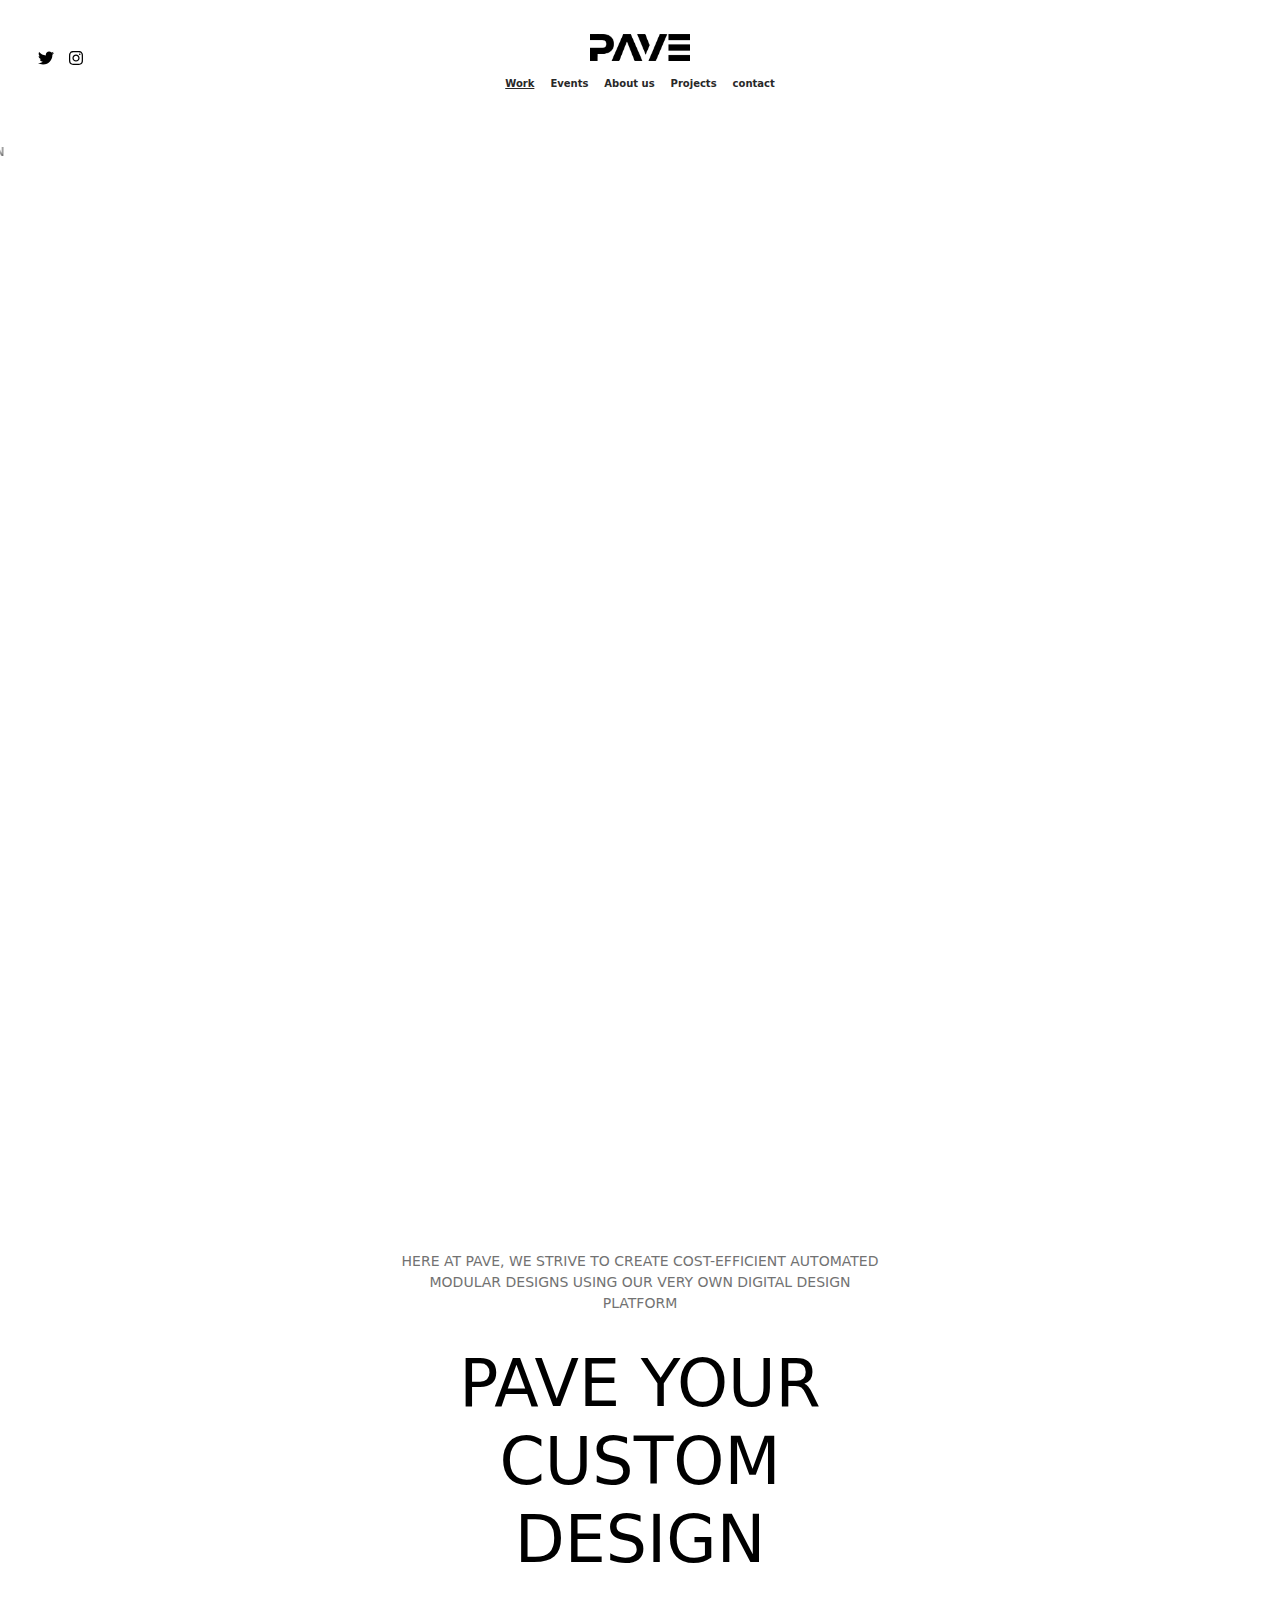
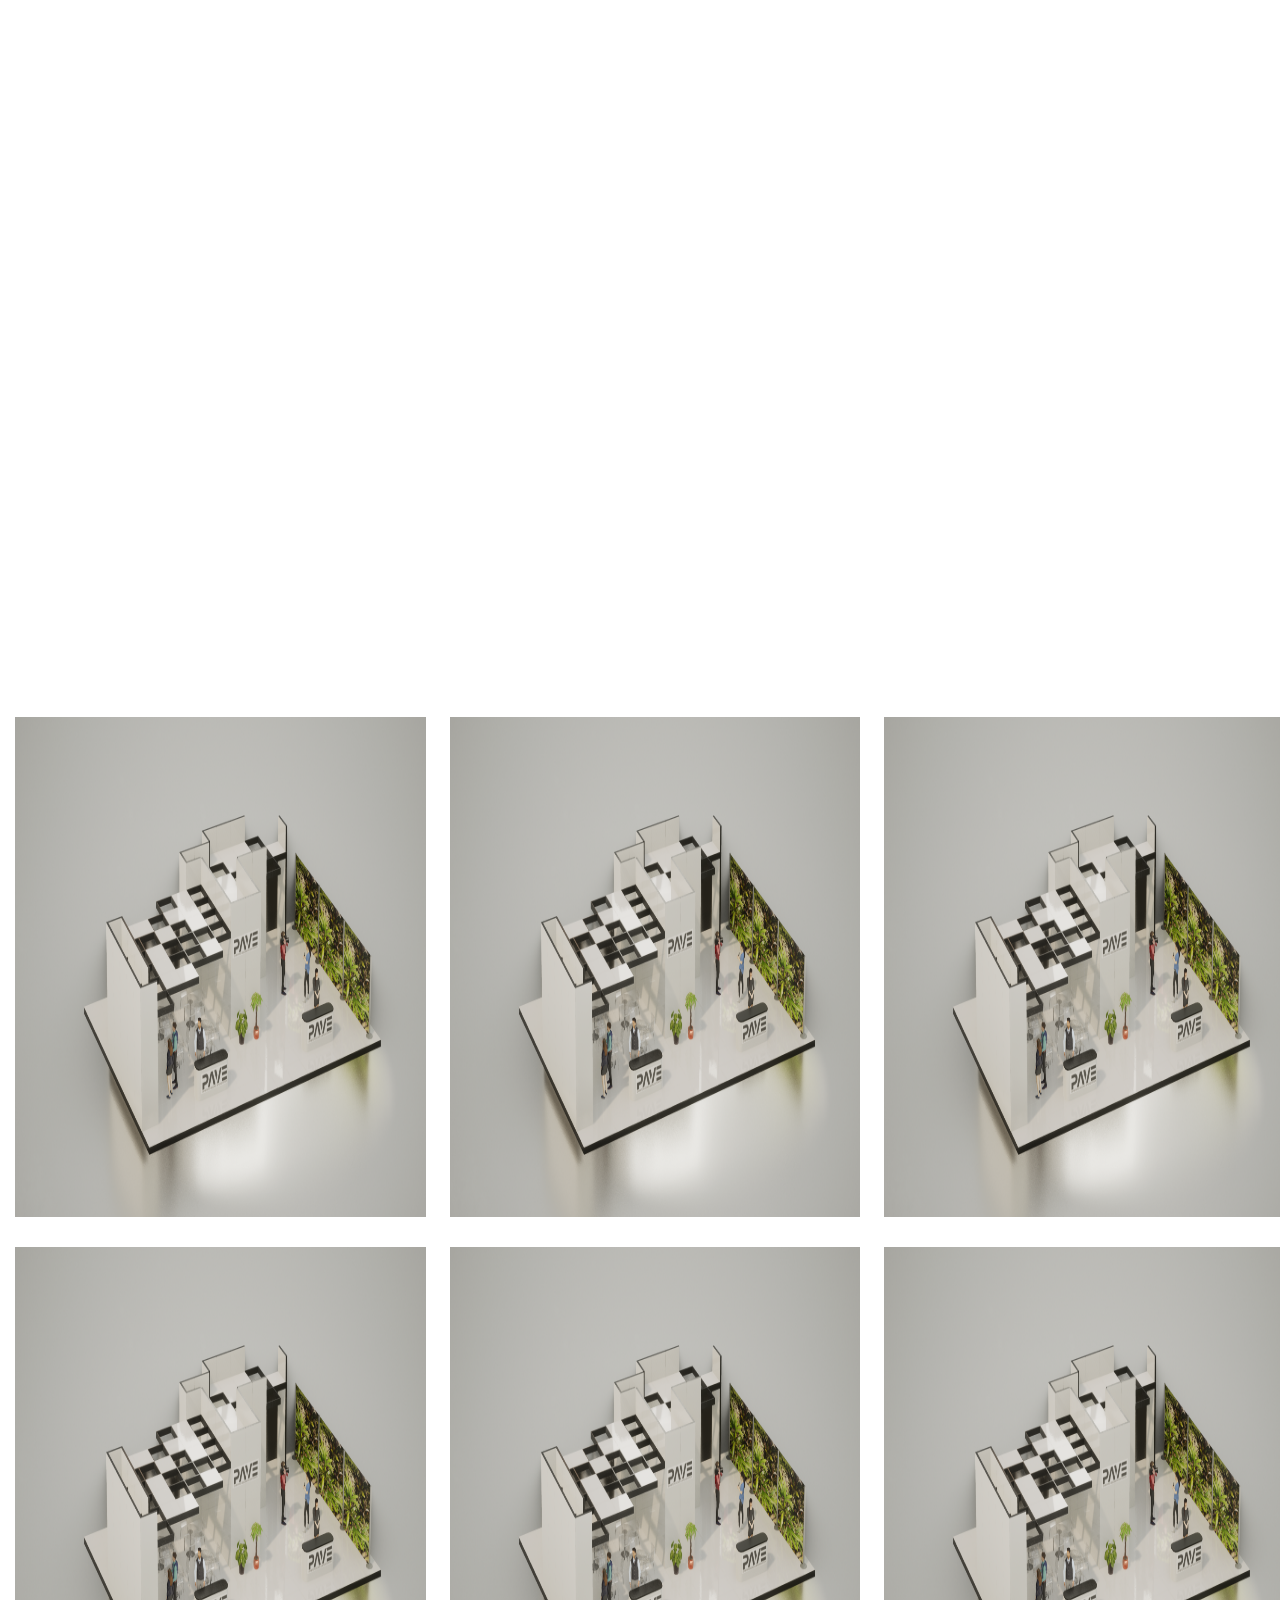
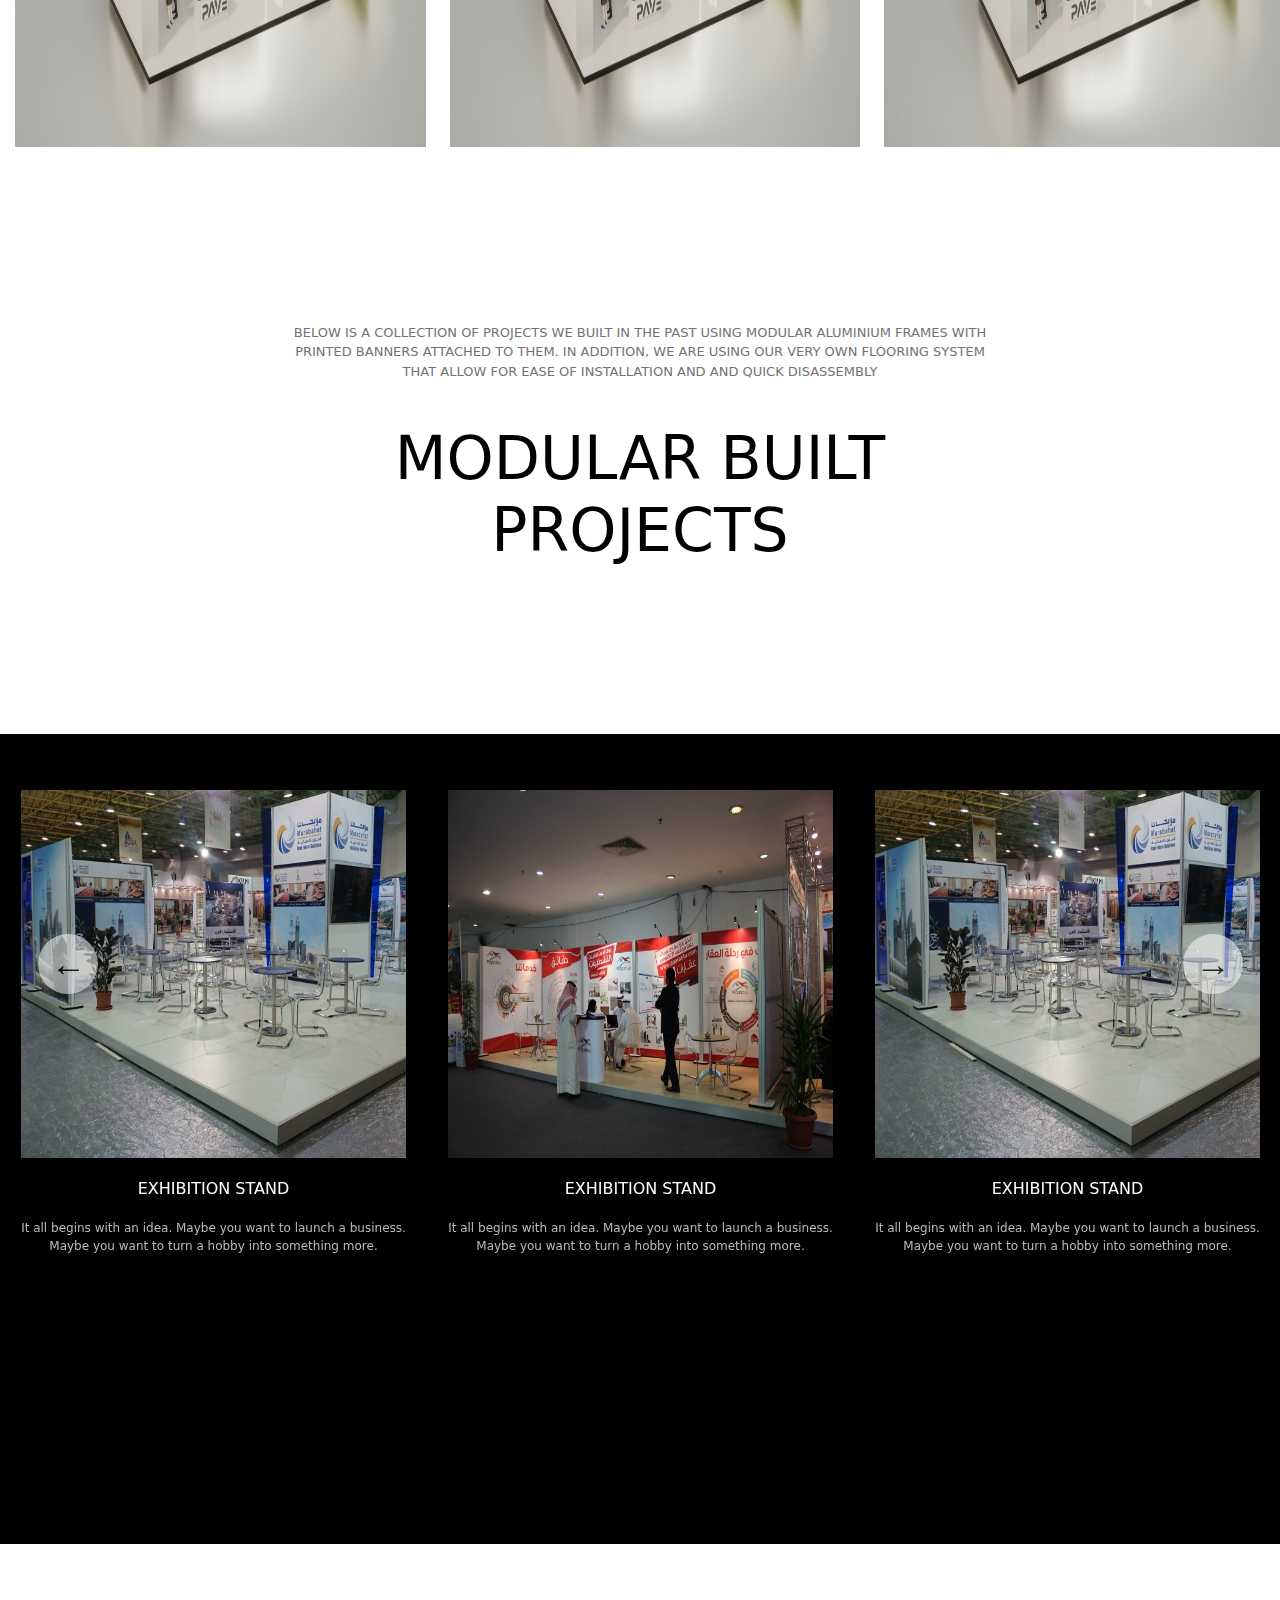
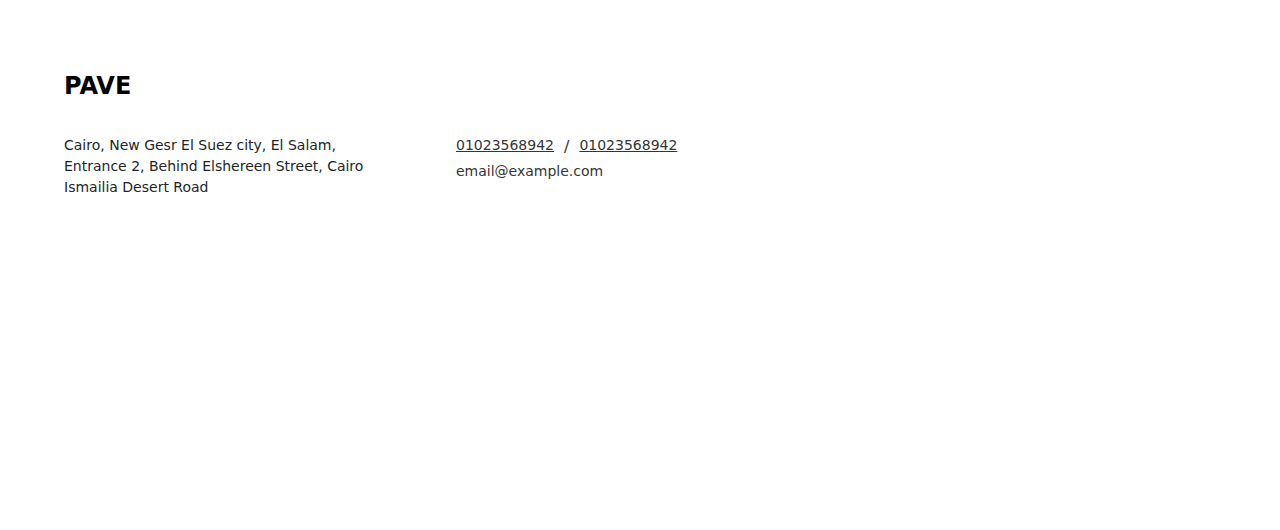
==== index.html @ b1aca40c "first commit" ====
<!DOCTYPE html>

<html lang="en">

    <head>
        <meta charset="utf-8">
        <meta http-equiv="X-UA-Compatible" content="IE=edge">
        <meta name="viewport" content="width=device-width, initial-scale=1.0">
        <meta name="title" content="Al Gomhoria">
        <meta name="description" content="Our history:The Republic was established in 1964 in Zamalek. The most prestigious neighborhood in Cairo, where all the famous families and foreigners live.So it becomes a center for all who seek a high standard of living. If you are considering renting or...">
        <meta name="keywords" content="">
        <meta name="author" content="kareem morsy">
        <!-- CSS only -->
        <link href="assets/css/bootstrap.min.css" rel="stylesheet">
        <link href="assets/css/slick.css" rel="stylesheet">
        <link href="assets/css/slick-theme.css" rel="stylesheet">
        <link href="assets/css/all.css" rel="stylesheet">
        <link href="assets/css/hamburgers.min.css" rel="stylesheet">
        <link href="assets/css/style-ltr.css" rel="stylesheet">
    </head>


    <body>

        <!--start header section-->
        <header id="NavBar">
            <div class="container-fluid">
                <div class="head-sec">
                    <a href="index.html" class="head-logo">
                        <img src="assets/images/logo_black.png" alt="logo" />
                    </a>
    
                    <div class="head-nav">
                        <ul>
                            <li>
                                <a href="index.html" class="active">Work</a>
                            </li>
    
                            <li>
                                <a href="events.html">Events</a>
                            </li>
    
                            <li>
                                <a href="about.html">About us</a>
                            </li>

                            <li>
                                <a href="projects.html">Projects</a>
                            </li>
    
                            <li>
                                <a href="contact.html">contact</a>
                            </li>
                        </ul>
                    </div>
    
                    <div class="social">
                        <a href="#">
                            <span><i class="fa-brands fa-twitter"></i></span>
                        </a>
    
                        <a href="#">
                            <span><i class="fa-brands fa-instagram"></i></span>
                        </a>
    
                    </div>
    
                </div>
            </div>
        </header>
        <!--end header section-->

        <div class="moile-logo" id="NavBarr">
            <a href="index.html" class="mob-img">
                <img src="assets/images/logo_black.png" alt="logo">
            </a>

            <div class="exit-icon">
                <button class="hamburger hamburger--slider js-hamburger" type="button">
                    <span class="hamburger-box">
                      <span class="hamburger-inner"></span>
                    </span>
                </button>
                  
            </div>
        </div>


        <!--start mobile header-->
        <div class="mobile-header">
            <!-- <div class="moile-logo">
                <div class="mob-img">
                    <img src="assets/images/logo_black.png" alt="logo">
                </div>

                <div class="close-icon">
                    <span></span>
                    <span></span>
                </div>
            </div> -->
            <ul>
                <li>
                    <a href="index.html" class="active">Work</a>
                </li>

                <li>
                    <a href="events.html">Events</a>
                </li>

                <li>
                    <a href="about.html">About us</a>
                </li>

                <li>
                    <a href="projects.html">Projects</a>
                </li>

                <li>
                    <a href="contact.html">contact</a>
                </li>


            </ul>


            <div class="social">
                <a href="#">
                    <span><i class="fa-brands fa-twitter"></i></span>
                </a>

                <a href="#">
                    <span><i class="fa-brands fa-instagram"></i></span>
                </a>

            </div>
        </div>
        <!--end mobile header-->


        <!--start marquee section-->
        <marquee  direction="right" onmouseover="this.stop();" onmouseout="this.start();" scrollamount="3">
            <div class="container-fluid">
                <ul>
                    <li>INNOVZTION MODULAR BOTH DESIGN</li>
                    <li>INNOVZTION MODULAR BOTH DESIGN</li>
                    <li>INNOVZTION MODULAR BOTH DESIGN</li>
                    <li>INNOVZTION MODULAR BOTH DESIGN</li>
                    <li>INNOVZTION MODULAR BOTH DESIGN</li>
                    <li>INNOVZTION MODULAR BOTH DESIGN</li>
                </ul>
            </div>
        </marquee>
        <!--end marquee section-->

        <!--start intro video-->
        <section class="intro-video">
           
                <video autoplay muted loop>
                    <source src="assets/videos/pave-intro.mp4" type="video/mp4">
                </video>
            
        </section>
        <!--end intro video-->

        <!--start description section-->
        <section class="description-section">
            <div class="container-fluid">
                <div class="desc1">
                    <div class="video-bg">
                        <video autoplay muted loop>
                            <source src="assets/videos/bg1.mp4" type="video/mp4">
                        </video>
                    </div>

                    <div class="desc1-overlay">
                        <p>
                            HERE AT PAVE, WE STRIVE TO CREATE COST-EFFICIENT AUTOMATED MODULAR DESIGNS USING OUR VERY OWN DIGITAL DESIGN PLATFORM 
                        </p>

                        <h1>
                            PAVE YOUR CUSTOM DESIGN
                        </h1>
                    </div>
                </div>

                <div class="desc2">

                    <video autoplay muted loop>
                        <source src="assets/videos/description.mp4" type="video/mp4">
                    </video>

                </div>
            </div>
        </section>
        <!--end description section-->


        <!--start projects section-->
        <section class="projects-section">
            <div class="container-fluid">
                <div class="row">
                    <div class="col-md-4 col-12">
                        <a href="single-project.html" class="projects-card">
                            <div class="project-img">
                                <img src="assets/images/card1.png" alt="" />
                            </div>

                            <div class="project-overlay">
                                <h4>Projects Two</h4>
                            </div>
                        </a>
                    </div>

                    <div class="col-md-4 col-12">
                        <a href="single-project.html" class="projects-card">
                            <div class="project-img">
                                <img src="assets/images/card1.png" alt="" />
                            </div>

                            <div class="project-overlay">
                                <h4>Projects Two</h4>
                            </div>
                        </a>
                    </div>

                    <div class="col-md-4 col-12">
                        <a href="single-project.html" class="projects-card">
                            <div class="project-img">
                                <img src="assets/images/card1.png" alt="" />
                            </div>

                            <div class="project-overlay">
                                <h4>Projects Two</h4>
                            </div>
                        </a>
                    </div>

                    <div class="col-md-4 col-12">
                        <a href="single-project.html" class="projects-card">
                            <div class="project-img">
                                <img src="assets/images/card1.png" alt="" />
                            </div>

                            <div class="project-overlay">
                                <h4>Projects Two</h4>
                            </div>
                        </a>
                    </div>

                    <div class="col-md-4 col-12">
                        <a href="single-project.html" class="projects-card">
                            <div class="project-img">
                                <img src="assets/images/card1.png" alt="" />
                            </div>

                            <div class="project-overlay">
                                <h4>Projects Two</h4>
                            </div>
                        </a>
                    </div>

                    <div class="col-md-4 col-12">
                        <a href="single-project.html" class="projects-card">
                            <div class="project-img">
                                <img src="assets/images/card1.png" alt="" />
                            </div>

                            <div class="project-overlay">
                                <h4>Projects Two</h4>
                            </div>
                        </a>
                    </div>

                </div>
            </div>
        </section>
        <!--end projects section-->


        <!--start decription plus section-->
        <div class="desc-plus">
            <div class="video-bg">
                <video autoplay muted loop>
                    <source src="assets/videos/bg1.mp4" type="video/mp4">
                </video>
            </div>

            <div class="desc1-overlay">
                <p>
                    BELOW IS A COLLECTION OF PROJECTS WE BUILT IN THE PAST USING MODULAR ALUMINIUM FRAMES WITH PRINTED BANNERS ATTACHED TO THEM. IN ADDITION, WE ARE USING OUR VERY OWN FLOORING SYSTEM THAT ALLOW FOR EASE OF INSTALLATION AND AND QUICK DISASSEMBLY  
                </p>

                <h2>
                    MODULAR BUILT PROJECTS
                </h2>
            </div>
        </div>
        <!--end decription plus section-->


        <!--start slider section-->
        <section class="slider-sec">
            <div class="container-fluid">   

                <div class="slick-cards">
                    <div class="slick-card">
                        <div class="slick-card-img">
                            <img src="assets/images/card1.jpg" alt="card-img" />
                        </div>

                        <div class="slick-card-content">
                            <h4>EXHIBITION STAND</h4>
                            <p>
                                It all begins with an idea. Maybe you want to launch a business. Maybe you want to turn a hobby into something more. 
                            </p>
                        </div>
                    </div>

                    <div class="slick-card">
                        <div class="slick-card-img">
                            <img src="assets/images/card2.jpg" alt="card-img" />
                        </div>

                        <div class="slick-card-content">
                            <h4>EXHIBITION STAND</h4>
                            <p>
                                It all begins with an idea. Maybe you want to launch a business. Maybe you want to turn a hobby into something more. 
                            </p>
                        </div>
                    </div>

                    <div class="slick-card">
                        <div class="slick-card-img">
                            <img src="assets/images/card1.jpg" alt="card-img" />
                        </div>

                        <div class="slick-card-content">
                            <h4>EXHIBITION STAND</h4>
                            <p>
                                It all begins with an idea. Maybe you want to launch a business. Maybe you want to turn a hobby into something more. 
                            </p>
                        </div>
                    </div>

                    <div class="slick-card">
                        <div class="slick-card-img">
                            <img src="assets/images/card3.jpg" alt="card-img" />
                        </div>

                        <div class="slick-card-content">
                            <h4>EXHIBITION STAND</h4>
                            <p>
                                It all begins with an idea. Maybe you want to launch a business. Maybe you want to turn a hobby into something more. 
                            </p>
                        </div>
                    </div>


                    <div class="slick-card">
                        <div class="slick-card-img">
                            <img src="assets/images/card2.jpg" alt="card-img" />
                        </div>

                        <div class="slick-card-content">
                            <h4>EXHIBITION STAND</h4>
                            <p>
                                It all begins with an idea. Maybe you want to launch a business. Maybe you want to turn a hobby into something more. 
                            </p>
                        </div>
                    </div>
                </div>

                


            </div>
        </section>
        <!--end slider section-->



        <!--start footer section-->
        <footer>
            <div class="container-fluid">

                <div class="footer-logo">
                    <h4>PAVE</h4>
                </div>

                <div class="row">
                    <div class="col-md-4 col-12">
                        <div class="footer-content">
                            <div class="loction-details">
                                <p>
                                    Cairo, New Gesr El Suez city, El Salam, Entrance 2, Behind Elshereen Street, Cairo Ismailia Desert Road
                                </p>
                            </div>
                        </div>                        
                    </div>

                    <div class="col-md-3 col-12">
                        <div class="contact-details">                         
                            <a href="#">01023568942</a>
                            <span>/</span>
                            <a href="#">01023568942</a>
                        </div>                       

                        <div class="email-details">                           
                            <a href="#">email@example.com</a>
                        </div>
                    </div>

                    <div class="col-md-5 col-12">
                        <div class="location-div">
                            <iframe src="https://www.google.com/maps/embed?pb=!1m14!1m12!1m3!1d13818.235665849268!2d31.479883649999994!3d30.0208192!2m3!1f0!2f0!3f0!3m2!1i1024!2i768!4f13.1!5e0!3m2!1sar!2seg!4v1676389745440!5m2!1sar!2seg"  style="border:0;" allowfullscreen="" loading="lazy" referrerpolicy="no-referrer-when-downgrade"></iframe>
                        </div>
                    </div>
                </div>
            </div>
        </footer>
        <!--end footer section-->



















        <script src="assets/js/jquery-3.5.1.js"></script>
        <script src="assets/js/slick.min.js"></script>
        <script src="assets/js/bootstrap.bundle.min.js"></script>
        <script src="assets/js/all.js"></script>
        <script src="assets/js/main.js"></script>

    </body>

</html>
---- assets/css/hamburgers.min.css ----
/*!
 * Hamburgers
 * @description Tasty CSS-animated hamburgers
 * @author Jonathan Suh @jonsuh
 * @site https://jonsuh.com/hamburgers
 * @link https://github.com/jonsuh/hamburgers
 */.hamburger{font:inherit;display:inline-block;overflow:visible;margin:0;padding:15px;cursor:pointer;transition-timing-function:linear;transition-duration:.15s;transition-property:opacity,filter;text-transform:none;color:inherit;border:0;background-color:transparent}.hamburger.is-active:hover,.hamburger:hover{opacity:.7}.hamburger.is-active .hamburger-inner,.hamburger.is-active .hamburger-inner:after,.hamburger.is-active .hamburger-inner:before{background-color:#000}.hamburger-box{position:relative;display:inline-block;width:40px;height:24px}.hamburger-inner{top:50%;display:block;margin-top:-2px}.hamburger-inner,.hamburger-inner:after,.hamburger-inner:before{position:absolute;width:40px;height:4px;transition-timing-function:ease;transition-duration:.15s;transition-property:transform;border-radius:4px;background-color:#000}.hamburger-inner:after,.hamburger-inner:before{display:block;content:""}.hamburger-inner:before{top:-10px}.hamburger-inner:after{bottom:-10px}.hamburger--3dx .hamburger-box{perspective:80px}.hamburger--3dx .hamburger-inner{transition:transform .15s cubic-bezier(.645,.045,.355,1),background-color 0s cubic-bezier(.645,.045,.355,1) .1s}.hamburger--3dx .hamburger-inner:after,.hamburger--3dx .hamburger-inner:before{transition:transform 0s cubic-bezier(.645,.045,.355,1) .1s}.hamburger--3dx.is-active .hamburger-inner{transform:rotateY(180deg);background-color:transparent!important}.hamburger--3dx.is-active .hamburger-inner:before{transform:translate3d(0,10px,0) rotate(45deg)}.hamburger--3dx.is-active .hamburger-inner:after{transform:translate3d(0,-10px,0) rotate(-45deg)}.hamburger--3dx-r .hamburger-box{perspective:80px}.hamburger--3dx-r .hamburger-inner{transition:transform .15s cubic-bezier(.645,.045,.355,1),background-color 0s cubic-bezier(.645,.045,.355,1) .1s}.hamburger--3dx-r .hamburger-inner:after,.hamburger--3dx-r .hamburger-inner:before{transition:transform 0s cubic-bezier(.645,.045,.355,1) .1s}.hamburger--3dx-r.is-active .hamburger-inner{transform:rotateY(-180deg);background-color:transparent!important}.hamburger--3dx-r.is-active .hamburger-inner:before{transform:translate3d(0,10px,0) rotate(45deg)}.hamburger--3dx-r.is-active .hamburger-inner:after{transform:translate3d(0,-10px,0) rotate(-45deg)}.hamburger--3dy .hamburger-box{perspective:80px}.hamburger--3dy .hamburger-inner{transition:transform .15s cubic-bezier(.645,.045,.355,1),background-color 0s cubic-bezier(.645,.045,.355,1) .1s}.hamburger--3dy .hamburger-inner:after,.hamburger--3dy .hamburger-inner:before{transition:transform 0s cubic-bezier(.645,.045,.355,1) .1s}.hamburger--3dy.is-active .hamburger-inner{transform:rotateX(-180deg);background-color:transparent!important}.hamburger--3dy.is-active .hamburger-inner:before{transform:translate3d(0,10px,0) rotate(45deg)}.hamburger--3dy.is-active .hamburger-inner:after{transform:translate3d(0,-10px,0) rotate(-45deg)}.hamburger--3dy-r .hamburger-box{perspective:80px}.hamburger--3dy-r .hamburger-inner{transition:transform .15s cubic-bezier(.645,.045,.355,1),background-color 0s cubic-bezier(.645,.045,.355,1) .1s}.hamburger--3dy-r .hamburger-inner:after,.hamburger--3dy-r .hamburger-inner:before{transition:transform 0s cubic-bezier(.645,.045,.355,1) .1s}.hamburger--3dy-r.is-active .hamburger-inner{transform:rotateX(180deg);background-color:transparent!important}.hamburger--3dy-r.is-active .hamburger-inner:before{transform:translate3d(0,10px,0) rotate(45deg)}.hamburger--3dy-r.is-active .hamburger-inner:after{transform:translate3d(0,-10px,0) rotate(-45deg)}.hamburger--3dxy .hamburger-box{perspective:80px}.hamburger--3dxy .hamburger-inner{transition:transform .15s cubic-bezier(.645,.045,.355,1),background-color 0s cubic-bezier(.645,.045,.355,1) .1s}.hamburger--3dxy .hamburger-inner:after,.hamburger--3dxy .hamburger-inner:before{transition:transform 0s cubic-bezier(.645,.045,.355,1) .1s}.hamburger--3dxy.is-active .hamburger-inner{transform:rotateX(180deg) rotateY(180deg);background-color:transparent!important}.hamburger--3dxy.is-active .hamburger-inner:before{transform:translate3d(0,10px,0) rotate(45deg)}.hamburger--3dxy.is-active .hamburger-inner:after{transform:translate3d(0,-10px,0) rotate(-45deg)}.hamburger--3dxy-r .hamburger-box{perspective:80px}.hamburger--3dxy-r .hamburger-inner{transition:transform .15s cubic-bezier(.645,.045,.355,1),background-color 0s cubic-bezier(.645,.045,.355,1) .1s}.hamburger--3dxy-r .hamburger-inner:after,.hamburger--3dxy-r .hamburger-inner:before{transition:transform 0s cubic-bezier(.645,.045,.355,1) .1s}.hamburger--3dxy-r.is-active .hamburger-inner{transform:rotateX(180deg) rotateY(180deg) rotate(-180deg);background-color:transparent!important}.hamburger--3dxy-r.is-active .hamburger-inner:before{transform:translate3d(0,10px,0) rotate(45deg)}.hamburger--3dxy-r.is-active .hamburger-inner:after{transform:translate3d(0,-10px,0) rotate(-45deg)}.hamburger--arrow.is-active .hamburger-inner:before{transform:translate3d(-8px,0,0) rotate(-45deg) scaleX(.7)}.hamburger--arrow.is-active .hamburger-inner:after{transform:translate3d(-8px,0,0) rotate(45deg) scaleX(.7)}.hamburger--arrow-r.is-active .hamburger-inner:before{transform:translate3d(8px,0,0) rotate(45deg) scaleX(.7)}.hamburger--arrow-r.is-active .hamburger-inner:after{transform:translate3d(8px,0,0) rotate(-45deg) scaleX(.7)}.hamburger--arrowalt .hamburger-inner:before{transition:top .1s ease .1s,transform .1s cubic-bezier(.165,.84,.44,1)}.hamburger--arrowalt .hamburger-inner:after{transition:bottom .1s ease .1s,transform .1s cubic-bezier(.165,.84,.44,1)}.hamburger--arrowalt.is-active .hamburger-inner:before{top:0;transition:top .1s ease,transform .1s cubic-bezier(.895,.03,.685,.22) .1s;transform:translate3d(-8px,-10px,0) rotate(-45deg) scaleX(.7)}.hamburger--arrowalt.is-active .hamburger-inner:after{bottom:0;transition:bottom .1s ease,transform .1s cubic-bezier(.895,.03,.685,.22) .1s;transform:translate3d(-8px,10px,0) rotate(45deg) scaleX(.7)}.hamburger--arrowalt-r .hamburger-inner:before{transition:top .1s ease .1s,transform .1s cubic-bezier(.165,.84,.44,1)}.hamburger--arrowalt-r .hamburger-inner:after{transition:bottom .1s ease .1s,transform .1s cubic-bezier(.165,.84,.44,1)}.hamburger--arrowalt-r.is-active .hamburger-inner:before{top:0;transition:top .1s ease,transform .1s cubic-bezier(.895,.03,.685,.22) .1s;transform:translate3d(8px,-10px,0) rotate(45deg) scaleX(.7)}.hamburger--arrowalt-r.is-active .hamburger-inner:after{bottom:0;transition:bottom .1s ease,transform .1s cubic-bezier(.895,.03,.685,.22) .1s;transform:translate3d(8px,10px,0) rotate(-45deg) scaleX(.7)}.hamburger--arrowturn.is-active .hamburger-inner{transform:rotate(-180deg)}.hamburger--arrowturn.is-active .hamburger-inner:before{transform:translate3d(8px,0,0) rotate(45deg) scaleX(.7)}.hamburger--arrowturn.is-active .hamburger-inner:after{transform:translate3d(8px,0,0) rotate(-45deg) scaleX(.7)}.hamburger--arrowturn-r.is-active .hamburger-inner{transform:rotate(-180deg)}.hamburger--arrowturn-r.is-active .hamburger-inner:before{transform:translate3d(-8px,0,0) rotate(-45deg) scaleX(.7)}.hamburger--arrowturn-r.is-active .hamburger-inner:after{transform:translate3d(-8px,0,0) rotate(45deg) scaleX(.7)}.hamburger--boring .hamburger-inner,.hamburger--boring .hamburger-inner:after,.hamburger--boring .hamburger-inner:before{transition-property:none}.hamburger--boring.is-active .hamburger-inner{transform:rotate(45deg)}.hamburger--boring.is-active .hamburger-inner:before{top:0;opacity:0}.hamburger--boring.is-active .hamburger-inner:after{bottom:0;transform:rotate(-90deg)}.hamburger--collapse .hamburger-inner{top:auto;bottom:0;transition-delay:.13s;transition-timing-function:cubic-bezier(.55,.055,.675,.19);transition-duration:.13s}.hamburger--collapse .hamburger-inner:after{top:-20px;transition:top .2s cubic-bezier(.33333,.66667,.66667,1) .2s,opacity .1s linear}.hamburger--collapse .hamburger-inner:before{transition:top .12s cubic-bezier(.33333,.66667,.66667,1) .2s,transform .13s cubic-bezier(.55,.055,.675,.19)}.hamburger--collapse.is-active .hamburger-inner{transition-delay:.22s;transition-timing-function:cubic-bezier(.215,.61,.355,1);transform:translate3d(0,-10px,0) rotate(-45deg)}.hamburger--collapse.is-active .hamburger-inner:after{top:0;transition:top .2s cubic-bezier(.33333,0,.66667,.33333),opacity .1s linear .22s;opacity:0}.hamburger--collapse.is-active .hamburger-inner:before{top:0;transition:top .1s cubic-bezier(.33333,0,.66667,.33333) .16s,transform .13s cubic-bezier(.215,.61,.355,1) .25s;transform:rotate(-90deg)}.hamburger--collapse-r .hamburger-inner{top:auto;bottom:0;transition-delay:.13s;transition-timing-function:cubic-bezier(.55,.055,.675,.19);transition-duration:.13s}.hamburger--collapse-r .hamburger-inner:after{top:-20px;transition:top .2s cubic-bezier(.33333,.66667,.66667,1) .2s,opacity .1s linear}.hamburger--collapse-r .hamburger-inner:before{transition:top .12s cubic-bezier(.33333,.66667,.66667,1) .2s,transform .13s cubic-bezier(.55,.055,.675,.19)}.hamburger--collapse-r.is-active .hamburger-inner{transition-delay:.22s;transition-timing-function:cubic-bezier(.215,.61,.355,1);transform:translate3d(0,-10px,0) rotate(45deg)}.hamburger--collapse-r.is-active .hamburger-inner:after{top:0;transition:top .2s cubic-bezier(.33333,0,.66667,.33333),opacity .1s linear .22s;opacity:0}.hamburger--collapse-r.is-active .hamburger-inner:before{top:0;transition:top .1s cubic-bezier(.33333,0,.66667,.33333) .16s,transform .13s cubic-bezier(.215,.61,.355,1) .25s;transform:rotate(90deg)}.hamburger--elastic .hamburger-inner{top:2px;transition-timing-function:cubic-bezier(.68,-.55,.265,1.55);transition-duration:.275s}.hamburger--elastic .hamburger-inner:before{top:10px;transition:opacity .125s ease .275s}.hamburger--elastic .hamburger-inner:after{top:20px;transition:transform .275s cubic-bezier(.68,-.55,.265,1.55)}.hamburger--elastic.is-active .hamburger-inner{transition-delay:75ms;transform:translate3d(0,10px,0) rotate(135deg)}.hamburger--elastic.is-active .hamburger-inner:before{transition-delay:0s;opacity:0}.hamburger--elastic.is-active .hamburger-inner:after{transition-delay:75ms;transform:translate3d(0,-20px,0) rotate(-270deg)}.hamburger--elastic-r .hamburger-inner{top:2px;transition-timing-function:cubic-bezier(.68,-.55,.265,1.55);transition-duration:.275s}.hamburger--elastic-r .hamburger-inner:before{top:10px;transition:opacity .125s ease .275s}.hamburger--elastic-r .hamburger-inner:after{top:20px;transition:transform .275s cubic-bezier(.68,-.55,.265,1.55)}.hamburger--elastic-r.is-active .hamburger-inner{transition-delay:75ms;transform:translate3d(0,10px,0) rotate(-135deg)}.hamburger--elastic-r.is-active .hamburger-inner:before{transition-delay:0s;opacity:0}.hamburger--elastic-r.is-active .hamburger-inner:after{transition-delay:75ms;transform:translate3d(0,-20px,0) rotate(270deg)}.hamburger--emphatic{overflow:hidden}.hamburger--emphatic .hamburger-inner{transition:background-color .125s ease-in .175s}.hamburger--emphatic .hamburger-inner:before{left:0;transition:transform .125s cubic-bezier(.6,.04,.98,.335),top .05s linear .125s,left .125s ease-in .175s}.hamburger--emphatic .hamburger-inner:after{top:10px;right:0;transition:transform .125s cubic-bezier(.6,.04,.98,.335),top .05s linear .125s,right .125s ease-in .175s}.hamburger--emphatic.is-active .hamburger-inner{transition-delay:0s;transition-timing-function:ease-out;background-color:transparent!important}.hamburger--emphatic.is-active .hamburger-inner:before{top:-80px;left:-80px;transition:left .125s ease-out,top .05s linear .125s,transform .125s cubic-bezier(.075,.82,.165,1) .175s;transform:translate3d(80px,80px,0) rotate(45deg)}.hamburger--emphatic.is-active .hamburger-inner:after{top:-80px;right:-80px;transition:right .125s ease-out,top .05s linear .125s,transform .125s cubic-bezier(.075,.82,.165,1) .175s;transform:translate3d(-80px,80px,0) rotate(-45deg)}.hamburger--emphatic-r{overflow:hidden}.hamburger--emphatic-r .hamburger-inner{transition:background-color .125s ease-in .175s}.hamburger--emphatic-r .hamburger-inner:before{left:0;transition:transform .125s cubic-bezier(.6,.04,.98,.335),top .05s linear .125s,left .125s ease-in .175s}.hamburger--emphatic-r .hamburger-inner:after{top:10px;right:0;transition:transform .125s cubic-bezier(.6,.04,.98,.335),top .05s linear .125s,right .125s ease-in .175s}.hamburger--emphatic-r.is-active .hamburger-inner{transition-delay:0s;transition-timing-function:ease-out;background-color:transparent!important}.hamburger--emphatic-r.is-active .hamburger-inner:before{top:80px;left:-80px;transition:left .125s ease-out,top .05s linear .125s,transform .125s cubic-bezier(.075,.82,.165,1) .175s;transform:translate3d(80px,-80px,0) rotate(-45deg)}.hamburger--emphatic-r.is-active .hamburger-inner:after{top:80px;right:-80px;transition:right .125s ease-out,top .05s linear .125s,transform .125s cubic-bezier(.075,.82,.165,1) .175s;transform:translate3d(-80px,-80px,0) rotate(45deg)}.hamburger--minus .hamburger-inner:after,.hamburger--minus .hamburger-inner:before{transition:bottom .08s ease-out 0s,top .08s ease-out 0s,opacity 0s linear}.hamburger--minus.is-active .hamburger-inner:after,.hamburger--minus.is-active .hamburger-inner:before{transition:bottom .08s ease-out,top .08s ease-out,opacity 0s linear .08s;opacity:0}.hamburger--minus.is-active .hamburger-inner:before{top:0}.hamburger--minus.is-active .hamburger-inner:after{bottom:0}.hamburger--slider .hamburger-inner{top:2px}.hamburger--slider .hamburger-inner:before{top:10px;transition-timing-function:ease;transition-duration:.15s;transition-property:transform,opacity}.hamburger--slider .hamburger-inner:after{top:20px}.hamburger--slider.is-active .hamburger-inner{transform:translate3d(0,10px,0) rotate(45deg)}.hamburger--slider.is-active .hamburger-inner:before{transform:rotate(-45deg) translate3d(-5.71429px,-6px,0);opacity:0}.hamburger--slider.is-active .hamburger-inner:after{transform:translate3d(0,-20px,0) rotate(-90deg)}.hamburger--slider-r .hamburger-inner{top:2px}.hamburger--slider-r .hamburger-inner:before{top:10px;transition-timing-function:ease;transition-duration:.15s;transition-property:transform,opacity}.hamburger--slider-r .hamburger-inner:after{top:20px}.hamburger--slider-r.is-active .hamburger-inner{transform:translate3d(0,10px,0) rotate(-45deg)}.hamburger--slider-r.is-active .hamburger-inner:before{transform:rotate(45deg) translate3d(5.71429px,-6px,0);opacity:0}.hamburger--slider-r.is-active .hamburger-inner:after{transform:translate3d(0,-20px,0) rotate(90deg)}.hamburger--spin .hamburger-inner{transition-timing-function:cubic-bezier(.55,.055,.675,.19);transition-duration:.22s}.hamburger--spin .hamburger-inner:before{transition:top .1s ease-in .25s,opacity .1s ease-in}.hamburger--spin .hamburger-inner:after{transition:bottom .1s ease-in .25s,transform .22s cubic-bezier(.55,.055,.675,.19)}.hamburger--spin.is-active .hamburger-inner{transition-delay:.12s;transition-timing-function:cubic-bezier(.215,.61,.355,1);transform:rotate(225deg)}.hamburger--spin.is-active .hamburger-inner:before{top:0;transition:top .1s ease-out,opacity .1s ease-out .12s;opacity:0}.hamburger--spin.is-active .hamburger-inner:after{bottom:0;transition:bottom .1s ease-out,transform .22s cubic-bezier(.215,.61,.355,1) .12s;transform:rotate(-90deg)}.hamburger--spin-r .hamburger-inner{transition-timing-function:cubic-bezier(.55,.055,.675,.19);transition-duration:.22s}.hamburger--spin-r .hamburger-inner:before{transition:top .1s ease-in .25s,opacity .1s ease-in}.hamburger--spin-r .hamburger-inner:after{transition:bottom .1s ease-in .25s,transform .22s cubic-bezier(.55,.055,.675,.19)}.hamburger--spin-r.is-active .hamburger-inner{transition-delay:.12s;transition-timing-function:cubic-bezier(.215,.61,.355,1);transform:rotate(-225deg)}.hamburger--spin-r.is-active .hamburger-inner:before{top:0;transition:top .1s ease-out,opacity .1s ease-out .12s;opacity:0}.hamburger--spin-r.is-active .hamburger-inner:after{bottom:0;transition:bottom .1s ease-out,transform .22s cubic-bezier(.215,.61,.355,1) .12s;transform:rotate(90deg)}.hamburger--spring .hamburger-inner{top:2px;transition:background-color 0s linear .13s}.hamburger--spring .hamburger-inner:before{top:10px;transition:top .1s cubic-bezier(.33333,.66667,.66667,1) .2s,transform .13s cubic-bezier(.55,.055,.675,.19)}.hamburger--spring .hamburger-inner:after{top:20px;transition:top .2s cubic-bezier(.33333,.66667,.66667,1) .2s,transform .13s cubic-bezier(.55,.055,.675,.19)}.hamburger--spring.is-active .hamburger-inner{transition-delay:.22s;background-color:transparent!important}.hamburger--spring.is-active .hamburger-inner:before{top:0;transition:top .1s cubic-bezier(.33333,0,.66667,.33333) .15s,transform .13s cubic-bezier(.215,.61,.355,1) .22s;transform:translate3d(0,10px,0) rotate(45deg)}.hamburger--spring.is-active .hamburger-inner:after{top:0;transition:top .2s cubic-bezier(.33333,0,.66667,.33333),transform .13s cubic-bezier(.215,.61,.355,1) .22s;transform:translate3d(0,10px,0) rotate(-45deg)}.hamburger--spring-r .hamburger-inner{top:auto;bottom:0;transition-delay:0s;transition-timing-function:cubic-bezier(.55,.055,.675,.19);transition-duration:.13s}.hamburger--spring-r .hamburger-inner:after{top:-20px;transition:top .2s cubic-bezier(.33333,.66667,.66667,1) .2s,opacity 0s linear}.hamburger--spring-r .hamburger-inner:before{transition:top .1s cubic-bezier(.33333,.66667,.66667,1) .2s,transform .13s cubic-bezier(.55,.055,.675,.19)}.hamburger--spring-r.is-active .hamburger-inner{transition-delay:.22s;transition-timing-function:cubic-bezier(.215,.61,.355,1);transform:translate3d(0,-10px,0) rotate(-45deg)}.hamburger--spring-r.is-active .hamburger-inner:after{top:0;transition:top .2s cubic-bezier(.33333,0,.66667,.33333),opacity 0s linear .22s;opacity:0}.hamburger--spring-r.is-active .hamburger-inner:before{top:0;transition:top .1s cubic-bezier(.33333,0,.66667,.33333) .15s,transform .13s cubic-bezier(.215,.61,.355,1) .22s;transform:rotate(90deg)}.hamburger--stand .hamburger-inner{transition:transform 75ms cubic-bezier(.55,.055,.675,.19) .15s,background-color 0s linear 75ms}.hamburger--stand .hamburger-inner:before{transition:top 75ms ease-in 75ms,transform 75ms cubic-bezier(.55,.055,.675,.19) 0s}.hamburger--stand .hamburger-inner:after{transition:bottom 75ms ease-in 75ms,transform 75ms cubic-bezier(.55,.055,.675,.19) 0s}.hamburger--stand.is-active .hamburger-inner{transition:transform 75ms cubic-bezier(.215,.61,.355,1) 0s,background-color 0s linear .15s;transform:rotate(90deg);background-color:transparent!important}.hamburger--stand.is-active .hamburger-inner:before{top:0;transition:top 75ms ease-out .1s,transform 75ms cubic-bezier(.215,.61,.355,1) .15s;transform:rotate(-45deg)}.hamburger--stand.is-active .hamburger-inner:after{bottom:0;transition:bottom 75ms ease-out .1s,transform 75ms cubic-bezier(.215,.61,.355,1) .15s;transform:rotate(45deg)}.hamburger--stand-r .hamburger-inner{transition:transform 75ms cubic-bezier(.55,.055,.675,.19) .15s,background-color 0s linear 75ms}.hamburger--stand-r .hamburger-inner:before{transition:top 75ms ease-in 75ms,transform 75ms cubic-bezier(.55,.055,.675,.19) 0s}.hamburger--stand-r .hamburger-inner:after{transition:bottom 75ms ease-in 75ms,transform 75ms cubic-bezier(.55,.055,.675,.19) 0s}.hamburger--stand-r.is-active .hamburger-inner{transition:transform 75ms cubic-bezier(.215,.61,.355,1) 0s,background-color 0s linear .15s;transform:rotate(-90deg);background-color:transparent!important}.hamburger--stand-r.is-active .hamburger-inner:before{top:0;transition:top 75ms ease-out .1s,transform 75ms cubic-bezier(.215,.61,.355,1) .15s;transform:rotate(-45deg)}.hamburger--stand-r.is-active .hamburger-inner:after{bottom:0;transition:bottom 75ms ease-out .1s,transform 75ms cubic-bezier(.215,.61,.355,1) .15s;transform:rotate(45deg)}.hamburger--squeeze .hamburger-inner{transition-timing-function:cubic-bezier(.55,.055,.675,.19);transition-duration:75ms}.hamburger--squeeze .hamburger-inner:before{transition:top 75ms ease .12s,opacity 75ms ease}.hamburger--squeeze .hamburger-inner:after{transition:bottom 75ms ease .12s,transform 75ms cubic-bezier(.55,.055,.675,.19)}.hamburger--squeeze.is-active .hamburger-inner{transition-delay:.12s;transition-timing-function:cubic-bezier(.215,.61,.355,1);transform:rotate(45deg)}.hamburger--squeeze.is-active .hamburger-inner:before{top:0;transition:top 75ms ease,opacity 75ms ease .12s;opacity:0}.hamburger--squeeze.is-active .hamburger-inner:after{bottom:0;transition:bottom 75ms ease,transform 75ms cubic-bezier(.215,.61,.355,1) .12s;transform:rotate(-90deg)}.hamburger--vortex .hamburger-inner{transition-timing-function:cubic-bezier(.19,1,.22,1);transition-duration:.2s}.hamburger--vortex .hamburger-inner:after,.hamburger--vortex .hamburger-inner:before{transition-delay:.1s;transition-timing-function:linear;transition-duration:0s}.hamburger--vortex .hamburger-inner:before{transition-property:top,opacity}.hamburger--vortex .hamburger-inner:after{transition-property:bottom,transform}.hamburger--vortex.is-active .hamburger-inner{transition-timing-function:cubic-bezier(.19,1,.22,1);transform:rotate(765deg)}.hamburger--vortex.is-active .hamburger-inner:after,.hamburger--vortex.is-active .hamburger-inner:before{transition-delay:0s}.hamburger--vortex.is-active .hamburger-inner:before{top:0;opacity:0}.hamburger--vortex.is-active .hamburger-inner:after{bottom:0;transform:rotate(90deg)}.hamburger--vortex-r .hamburger-inner{transition-timing-function:cubic-bezier(.19,1,.22,1);transition-duration:.2s}.hamburger--vortex-r .hamburger-inner:after,.hamburger--vortex-r .hamburger-inner:before{transition-delay:.1s;transition-timing-function:linear;transition-duration:0s}.hamburger--vortex-r .hamburger-inner:before{transition-property:top,opacity}.hamburger--vortex-r .hamburger-inner:after{transition-property:bottom,transform}.hamburger--vortex-r.is-active .hamburger-inner{transition-timing-function:cubic-bezier(.19,1,.22,1);transform:rotate(-765deg)}.hamburger--vortex-r.is-active .hamburger-inner:after,.hamburger--vortex-r.is-active .hamburger-inner:before{transition-delay:0s}.hamburger--vortex-r.is-active .hamburger-inner:before{top:0;opacity:0}.hamburger--vortex-r.is-active .hamburger-inner:after{bottom:0;transform:rotate(-90deg)}
---- assets/css/style-ltr.css ----
* {
  box-sizing: border-box;
  margin: 0;
  padding: 0;
  border: 0;
  -moz-border: 0;
}

body {
  margin: 0px;
  padding: 0px;
  overflow-x: hidden;
}

html {
  overflow-x: hidden;
}

.container-fluid {
  padding: 0px;
  margin: 0px;
}

/*start header section*/
header {
  height: 12vh;
  margin-bottom: 25px;
}
header .head-sec {
  width: 100%;
  height: 100%;
  position: relative;
  padding: 25px 0px;
  display: flex;
  justify-content: center;
  align-items: center;
  flex-direction: column;
}
header .head-sec .head-logo {
  height: 45px;
  max-width: 100px;
}
header .head-sec .head-logo img {
  width: 100%;
  height: 100%;
  -o-object-fit: contain;
     object-fit: contain;
}
header .head-sec .head-nav ul {
  list-style-type: none;
  display: flex;
  margin: 0px;
  padding: 0px;
}
header .head-sec .head-nav ul li {
  margin: 0px 8px;
}
header .head-sec .head-nav ul li a {
  text-decoration: none;
  color: #282828;
  font-size: 10px;
  font-weight: 600;
}
header .head-sec .head-nav ul li .active {
  text-decoration: underline !important;
  padding-bottom: 3px;
}
header .head-sec .social {
  position: absolute;
  top: 31%;
  left: 3%;
  display: flex;
  width: 45px;
  height: 45px;
  justify-content: space-between;
  align-items: center;
  color: #000000;
}
header .head-sec .social a span {
  width: 25px;
  height: 25px;
  color: #000000;
}

.moile-logo, .mobile-header {
  display: none;
}

.sticky {
  position: fixed;
  top: 0;
  width: 100%;
}

.stickyy {
  position: fixed;
  top: 0;
  width: 100%;
}

.mobile-view {
  display: none;
}

.sticky {
  position: fixed;
  top: 0;
  width: 100%;
  background-color: #fff;
  height: 18vh;
  z-index: 999;
}

/*end header section*/
/*start marquee section*/
marquee {
  direction: right !important;
  width: 100%;
  height: auto;
  color: #666666;
}
marquee ul {
  display: flex;
}
marquee ul li {
  margin: 10px 25px;
  font-size: 12px;
}

/*end marquee section*/
/*start intro video*/
.intro-video {
  width: 100%;
  height: 100vh;
}
.intro-video video {
  width: 100%;
  height: 100%;
  -o-object-fit: fill;
     object-fit: fill;
}

.video-bg {
  width: 100%;
  height: 100%;
}
.video-bg video {
  width: 100%;
  height: 100%;
  -o-object-fit: fill;
     object-fit: fill;
}

/*end intro video*/
/*start projects section*/
.projects-section .projects-card {
  width: 100%;
  height: 500px;
  margin: 15px;
  position: relative;
  display: block;
}
.projects-section .projects-card .project-img {
  width: 100%;
  height: 100%;
}
.projects-section .projects-card .project-img img {
  width: 100%;
  height: 100%;
}
.projects-section .projects-card:hover {
  transform: all 1s ease-in-out;
}
.projects-section .projects-card:hover .project-overlay {
  display: block;
  display: flex;
  justify-content: center;
  align-items: center;
}
.projects-section .projects-card:hover .project-overlay h4 {
  font-size: 35px;
  font-weight: 500;
}
.projects-section .projects-card .project-overlay {
  position: absolute;
  top: 0;
  right: 0;
  width: 100%;
  height: 500px;
  background-color: rgba(255, 255, 255, 0.7);
  display: flex;
  justify-content: center;
  align-items: center;
  color: #000000;
  display: none;
}

/*end projects section*/
/*start description section*/
.description-section .desc1 {
  position: relative;
  width: 100%;
  height: 65vh;
  padding-top: 5%;
}
.description-section .desc1 .desc1-overlay {
  position: absolute;
  top: 0px;
  right: 0px;
  width: 100%;
  height: 100%;
  display: flex;
  flex-direction: column;
  justify-content: center;
  align-items: center;
  background-color: rgba(255, 255, 255, 0.7);
  padding-top: 5%;
}
.description-section .desc1 .desc1-overlay p {
  width: 38%;
  text-align: center;
  color: #353535;
  font-size: 14px;
  color: #727272;
}
.description-section .desc1 .desc1-overlay h1 {
  width: 42%;
  font-size: 65px;
  text-align: center;
  margin-top: 15px;
  color: #000000;
}
.description-section .desc2 {
  width: 100%;
  height: 65vh;
  margin: 0% 0px 3% 0%;
}
.description-section .desc2 video {
  width: 100%;
  height: 100%;
  -o-object-fit: cover;
     object-fit: cover;
}

/*end description section*/
/*start decription plus section*/
.desc-plus {
  position: relative;
  width: 100%;
  height: 55vh;
  margin: 3% 0px;
}
.desc-plus .desc1-overlay {
  position: absolute;
  top: 0px;
  right: 0px;
  width: 100%;
  height: 100%;
  display: flex;
  flex-direction: column;
  justify-content: center;
  align-items: center;
  background-color: rgba(255, 255, 255, 0.7);
}
.desc-plus .desc1-overlay p {
  width: 55%;
  text-align: center;
  color: #727272;
  font-size: 13px;
}
.desc-plus .desc1-overlay h2 {
  width: 41%;
  font-size: 60px;
  text-align: center;
  color: #000000;
  margin-top: 25px;
}

/*end decription plus section*/
/*start slider section*/
.slider-sec {
  background-color: #000000;
  height: 90vh;
}
.slider-sec .slick-cards {
  padding-top: 35px;
  width: 100%;
  height: 600px !important;
}
.slider-sec .slick-cards .slick-card {
  width: 100%;
  height: 100%;
  margin: 21px;
  min-height: 350px;
  padding-bottom: 25px;
  cursor: pointer;
}
.slider-sec .slick-cards .slick-card .slick-card-img {
  width: 100%;
  height: 70%;
}
.slider-sec .slick-cards .slick-card .slick-card-img img {
  width: 100%;
  height: 100%;
}
.slider-sec .slick-cards .slick-card .slick-card-content {
  color: #fff;
  text-align: center;
}
.slider-sec .slick-cards .slick-card .slick-card-content h4 {
  margin: 21px auto;
  font-size: 16px;
}
.slider-sec .slick-cards .slick-card .slick-card-content p {
  font-size: 12px;
  color: #b9b9b9;
}

.slick-prev::before, .slick-next::before {
  background-color: rgba(255, 255, 255, 0.7) !important;
  color: #000000;
  width: 60px;
  height: 60px;
  border-radius: 50%;
  display: flex;
  justify-content: center;
  align-items: center;
  font-size: 35px;
}

.slick-prev, .slick-next {
  top: 35%;
}

.slick-prev {
  left: 3%;
  z-index: 999;
}

.slick-next {
  right: 6%;
  z-index: 999;
}

.slick-track {
  height: 550px;
}

/*end slider section*/
/*start footer section*/
footer {
  margin-top: 8%;
  padding: 25px 5% 15px 5%;
}
footer .footer-content a {
  color: #353535;
  font-size: 14px;
}
footer .footer-logo {
  margin-bottom: 35px;
}
footer .footer-logo h4 {
  color: #000000;
  font-weight: bold;
  font-size: 24px;
}
footer .location-div {
  width: 90%;
  margin: 15px auto;
  height: 350px;
}
footer .location-div iframe {
  width: 100%;
  height: 100%;
}
footer .loction-details p {
  width: 90%;
  font-size: 14px;
}
footer .contact-details {
  display: flex;
}
footer .contact-details a {
  color: #353535;
  font-size: 14px;
}
footer .contact-details span {
  margin: 0px 10px;
  color: #353535;
}
footer .email-details a {
  color: #353535;
  margin-top: 18px;
  text-decoration: none;
  font-size: 14px;
}

/*end footer section*/
/*start projects page*/
.project-page .container {
  max-width: 95% !important;
}
.project-page .container .projects-card {
  margin: 15px 0px;
  height: 410px;
  border-radius: 5px;
}
.project-page .container .projects-card img {
  border-radius: 5px;
}
.project-page .container .projects-card .project-overlay {
  height: 410px;
}

/*end projects page*/
/*start contact page*/
.contact-sec {
  margin: 3%;
}
.contact-sec .cotact-content {
  margin-top: 5%;
}
.contact-sec .cotact-content h4 {
  color: #000000;
  font-size: 38px;
  margin-bottom: 25px;
}
.contact-sec .cotact-content p {
  font-size: 14px;
  color: #727272;
  width: 90%;
}
.contact-sec .cotact-content::after {
  content: "";
  width: 50%;
  height: 1px;
  display: block;
  background-color: #000000;
  margin-top: 25%;
}
.contact-sec .contact-loc {
  margin-top: 10%;
  margin-bottom: 18px;
  color: #353535;
}
.contact-sec .contact-loc p {
  margin: 0px !important;
  font-size: 12px;
}
.contact-sec .contact-email {
  color: #353535;
}
.contact-sec .contact-email p {
  margin: 0px !important;
  font-size: 12px;
}
.contact-sec .contact-form .form-group {
  margin: 28px 0px;
}
.contact-sec .contact-form form .label-div {
  display: flex;
  font-size: 12px;
  margin-bottom: 5px;
}
.contact-sec .contact-form form .name-span {
  font-size: 11px;
  margin-top: 5px;
  color: #727272;
}
.contact-sec .contact-form form textarea {
  min-height: 100px;
}
.contact-sec .contact-form form button {
  background-color: #000000;
  width: 130px;
  height: 38px;
  border-radius: 3px;
  color: #fff;
  display: flex;
  justify-content: center;
  align-items: center;
  font-size: 14px;
  font-weight: 600;
}

/*end contact page*/
/*start about page*/
.about-marquee marquee ul, .client-marquee marquee ul {
  list-style-type: none;
}
.about-marquee marquee ul li, .client-marquee marquee ul li {
  font-weight: 600;
  font-size: 18px;
}

.client-section .logos-row {
  display: flex;
  justify-content: space-between;
  width: 100%;
  width: 80%;
  margin: 35px auto;
}
.client-section .logos-row .client-logo {
  width: 20%;
  height: 100px;
  display: flex;
  justify-content: center;
  align-items: center;
}
.client-section .logos-row .client-logo img {
  width: 50%;
  height: 100%;
}

.about-us {
  margin: 3%;
}
.about-us .about-text {
  font-size: 14px;
  color: #727272;
}
.about-us .about-collection {
  width: 90%;
  height: 500px;
  margin: 0px auto 25px auto;
  position: relative;
}
.about-us .about-image {
  width: 100%;
  height: 100%;
}
.about-us .about-image img {
  width: 100%;
  height: 100%;
}
.about-us .about-overlay {
  position: absolute;
  left: -28%;
  top: 28%;
  width: 38%;
  height: 270px;
}
.about-us .about-overlay img {
  width: 100%;
  height: 100%;
}

/*end about page*/
/*start single project page*/
.project-intro {
  padding: 0% 3%;
  margin: 6% 0% 15% 0%;
}
.project-intro h1 {
  color: #000000;
  font-size: 24px;
}
.project-intro p {
  font-size: 13px;
  color: #353535;
}

.proj-img {
  width: 100%;
  height: 800px;
}
.proj-img img {
  width: 100%;
  height: 100%;
  -o-object-fit: cover;
     object-fit: cover;
}

.projects-indicators {
  display: flex;
  width: 100%;
  height: 65px;
  margin-top: 2%;
  padding: 0px 3%;
  justify-content: space-between;
  align-items: center;
}
.projects-indicators .indicator {
  display: flex;
  color: #000000;
  text-decoration: none;
}
.projects-indicators .indicator p {
  font-size: 26px;
  margin: 0px 15px;
}
.projects-indicators .indicator span {
  font-size: 19px;
  margin-top: 6px;
}

/*end sigle project page*/
/*start events page*/
.events {
  padding: 0px 2%;
  margin: 8% auto;
}
.events h1 {
  color: #000000;
  font-size: 42px;
  margin-bottom: 25px;
}
.events p {
  font-size: 13px;
  color: #353535;
  width: 70%;
}
.events .events-calender {
  width: 95%;
  margin-right: auto !important;
}

.fc .fc-daygrid-day-number, .fc .fc-col-header-cell-cushion {
  text-decoration: none !important;
}

.fc-theme-standard td, .fc-theme-standard th, .fc-theme-standard .fc-scrollgrid {
  border: 0px solid transparent !important;
}

.fc-theme-standard .fc-scrollgrid {
  border: 0px solid transparent !important;
}

.fc .fc-button:disabled {
  opacity: 0 !important;
}

.events tr {
  margin: 15px 0px !important;
}

.fc-liquid-hack .fc-daygrid-day-frame, .fc .fc-daygrid-day.fc-day-today {
  position: static;
  background-color: #f8f8f8 !important;
  margin: 5px;
  display: block;
}

.fc .fc-col-header-cell-cushion {
  color: #635b5b;
  font-size: 14px !important;
}

.fc .fc-daygrid-day-frame {
  min-height: 73px !important;
}

.fc .fc-daygrid-day-number {
  z-index: 999;
  background-color: #f8f8f8;
  width: 25px;
  height: 25px;
  display: flex;
  justify-content: center;
  align-items: center;
  font-size: 14px;
}

/*end events page*/
@media (max-width: 767px) {
  .intro-video {
    height: 55vh;
  }
  .mobile-view {
    display: block;
  }
  .mobile-view .about-image {
    width: 65%;
    height: 300px;
    margin-left: auto;
    padding-bottom: 15px;
  }
  .mobile-view .about-mobile-img {
    width: 60%;
    height: 270px;
    margin: 35px auto;
  }
  .mobile-view .about-mobile-img img {
    width: 100%;
    height: 100%;
    -o-object-fit: contain;
       object-fit: contain;
  }
  .large-view {
    display: none;
  }
  .description-section {
    margin-top: 10%;
  }
  .description-section .desc1 .desc1-overlay p {
    width: 95%;
  }
  .description-section .desc1 .desc1-overlay h1 {
    font-size: 12vw;
    width: 95%;
  }
  .projects-section .projects-card {
    margin: 15px 0px;
  }
  .desc-plus {
    margin-top: 5%;
    height: 50vh;
  }
  .desc-plus .desc1-overlay p {
    width: 95%;
  }
  .desc-plus .desc1-overlay h2 {
    font-size: 12vw;
    width: 95%;
  }
  footer .location-div {
    width: 100%;
  }
  /*mobile navbar*/
  header {
    display: none;
  }
  .mobile-header {
    position: fixed;
    z-index: 99999;
    top: 10vh;
    right: 0;
    background-color: #fff;
    color: #000;
    width: 100%;
    height: 100%;
    transition: all 1s ease-in-out;
  }
  .mobile-header ul {
    margin: 45px auto;
    width: 100%;
    list-style-type: none !important;
    display: flex;
    justify-content: center;
    align-items: center;
    flex-direction: column;
    padding: 0px;
  }
  .mobile-header ul li {
    margin-bottom: 25px;
  }
  .mobile-header ul li a {
    color: #000000;
    font-size: 23px;
    font-weight: 500;
  }
  .mobile-header .social {
    width: 45%;
    height: 45px;
    display: flex;
    justify-content: space-evenly;
    align-items: center;
    margin: 45px auto;
  }
  .mobile-header .social a span {
    color: #000000;
    font-size: 21px;
  }
  .mobile-header .moile-logo {
    height: 10vh;
    width: 100%;
    position: relative;
    display: flex;
    justify-content: center;
    align-items: center;
  }
  .mobile-header .moile-logo .mob-img {
    width: 30%;
    height: 35px;
    display: block;
  }
  .mobile-header .moile-logo .mob-img img {
    width: 100%;
    height: 100%;
    -o-object-fit: contain;
       object-fit: contain;
  }
  .moile-logo {
    height: 10vh;
    background-color: #fff;
    width: 100%;
    position: fixed !important;
    top: 0;
    display: flex;
    justify-content: center;
    align-items: center;
    z-index: 99999;
  }
  .moile-logo .close-icon {
    position: absolute;
    right: 35px;
    top: 25px;
    cursor: pointer;
  }
  .moile-logo .close-icon span {
    width: 25px;
    height: 3px;
    background-color: #000000;
    display: block;
  }
  .moile-logo .close-icon span:last-child {
    transform: rotate(90deg);
    width: 25px;
  }
  .moile-logo .mob-img {
    width: 30%;
    height: 35px;
  }
  .moile-logo .mob-img img {
    width: 100%;
    height: 100%;
    -o-object-fit: contain;
       object-fit: contain;
  }
  marquee {
    margin-top: 12vh;
  }
  .projects-indicators .indicator p {
    font-size: 19px;
    margin: 5px 15px;
  }
  .proj-img {
    height: 500px;
  }
  .exit-icon {
    position: absolute;
    right: 45px;
    top: 5px;
    width: 25px;
    height: 25px;
  }
  .exit-icon button {
    width: 100%;
    height: 100%;
  }
  .slick-next {
    right: 15%;
    z-index: 999;
  }
  .contact-sec, .project-page, .events, .project-intro {
    margin-top: 12vh;
  }
}
@media (min-width: 768px) and (max-width: 991px) {
  header {
    height: 8vh;
  }
  .sticky {
    height: 12vh;
  }
  .intro-video {
    height: 65vh;
  }
  .desc1-overlay h1 {
    width: 80% !important;
  }
  .desc1-overlay p {
    width: 50% !important;
  }
  .desc1 {
    height: 35vh !important;
  }
  .slider-sec {
    height: 60vh;
  }
  .desc-plus .desc1-overlay h2 {
    width: 65%;
  }
  .projects-section .projects-card {
    height: 300px;
  }
  .desc-plus {
    height: 35vh;
  }
  .about-us .about-overlay {
    height: 210px !important;
    top: 39%;
  }
  .about-collection {
    height: 400px !important;
  }
  footer .location-div {
    width: 85%;
    height: 350px;
    margin: 0px 0px 0px auto;
  }
}
@media (min-width: 992px) and (max-width: 1199px) {
  header {
    height: 10vh;
  }
  .intro-video {
    height: 65vh;
  }
  .desc1-overlay h1 {
    width: 80% !important;
  }
  .desc1-overlay p {
    width: 50% !important;
  }
  .desc1 {
    height: 35vh !important;
  }
  .slider-sec {
    height: 35vh;
  }
  .desc-plus .desc1-overlay h2 {
    width: 65%;
  }
  .projects-section .projects-card {
    height: 300px;
  }
  .desc-plus {
    height: 35vh;
  }
}/*# sourceMappingURL=style-ltr.css.map */
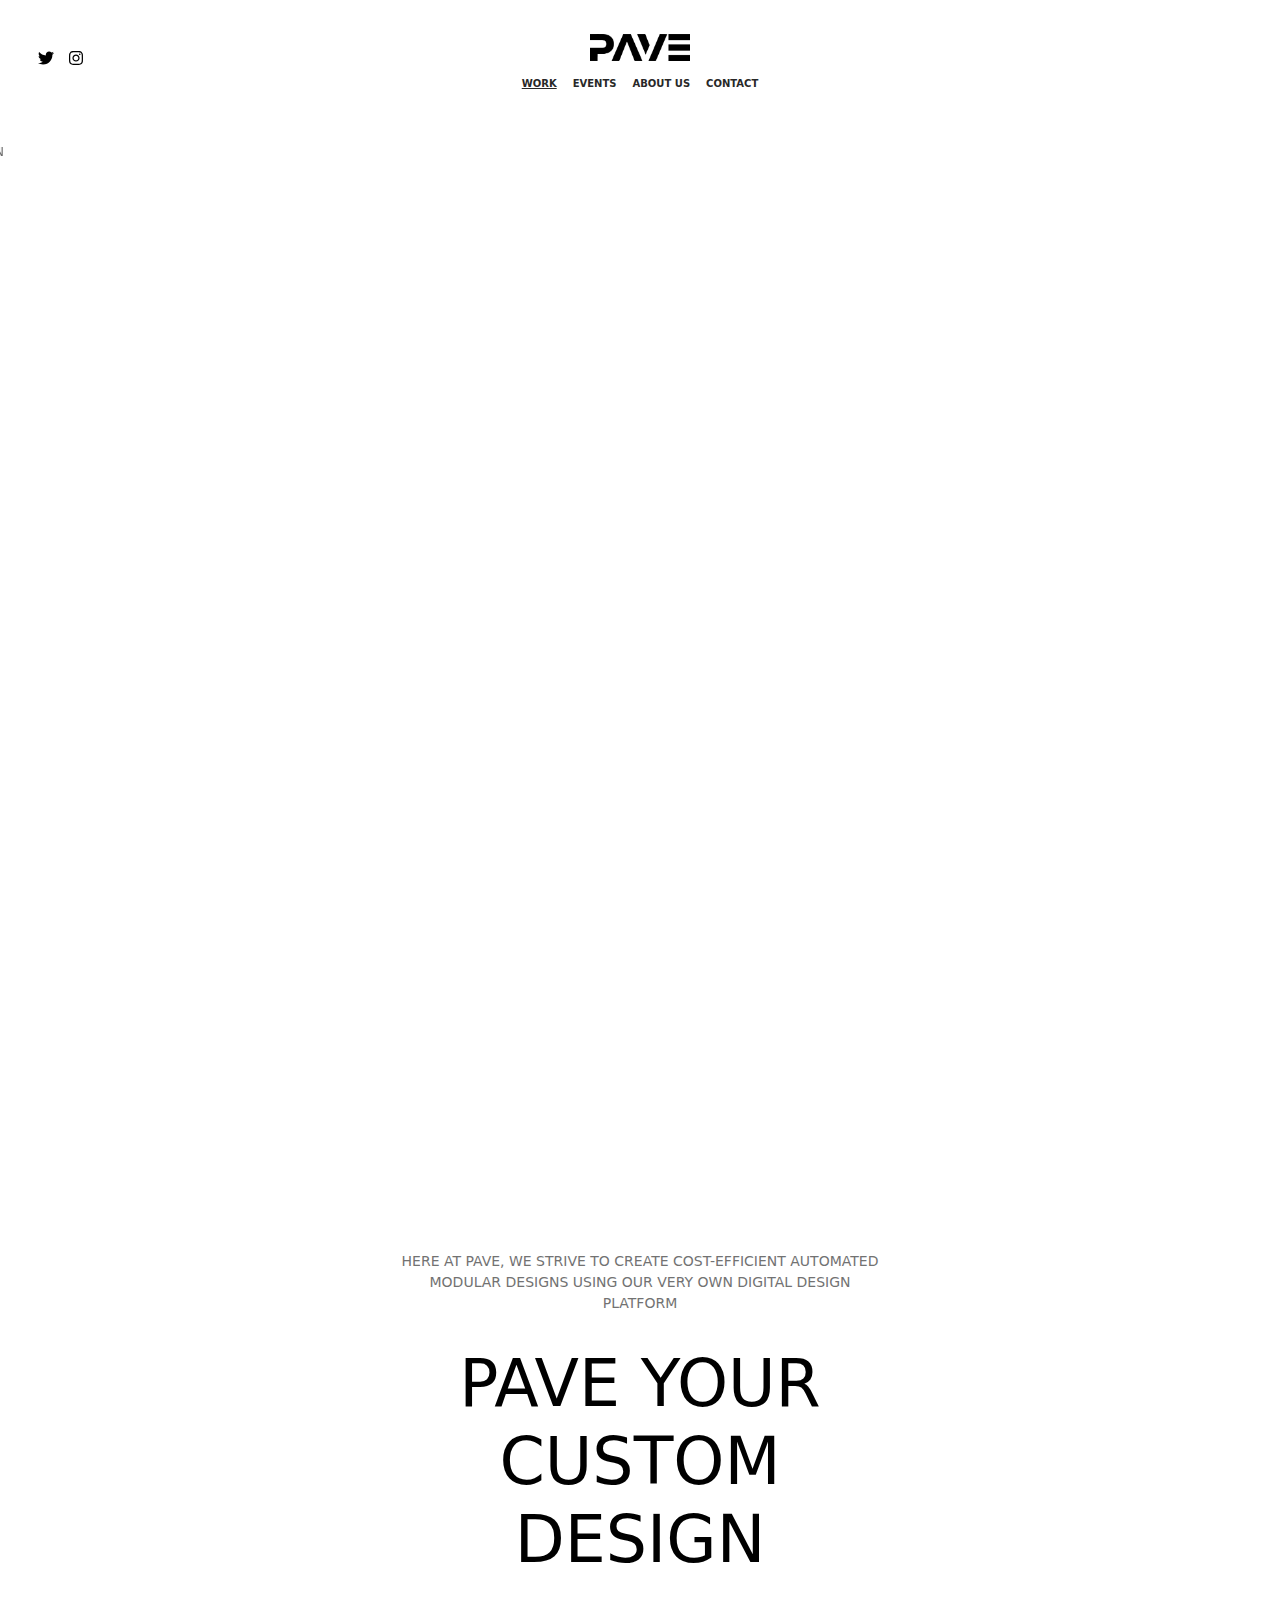
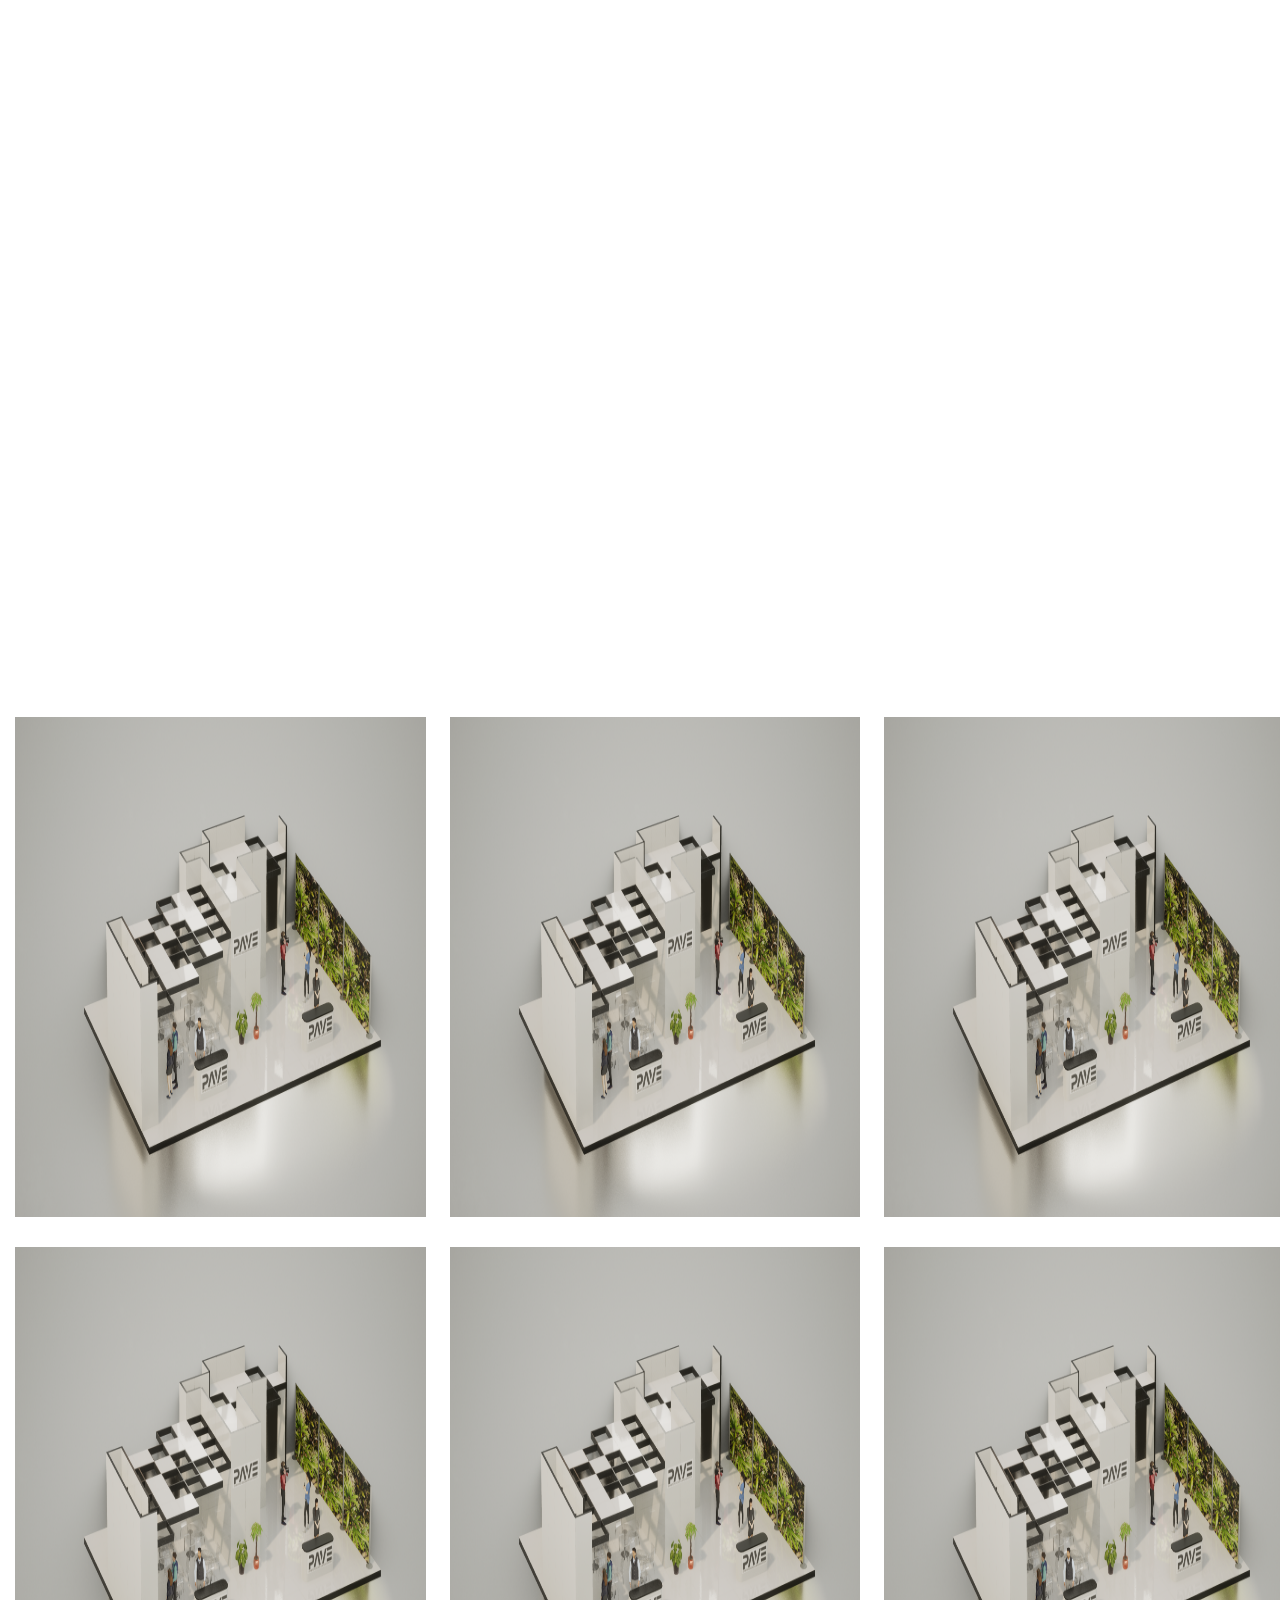
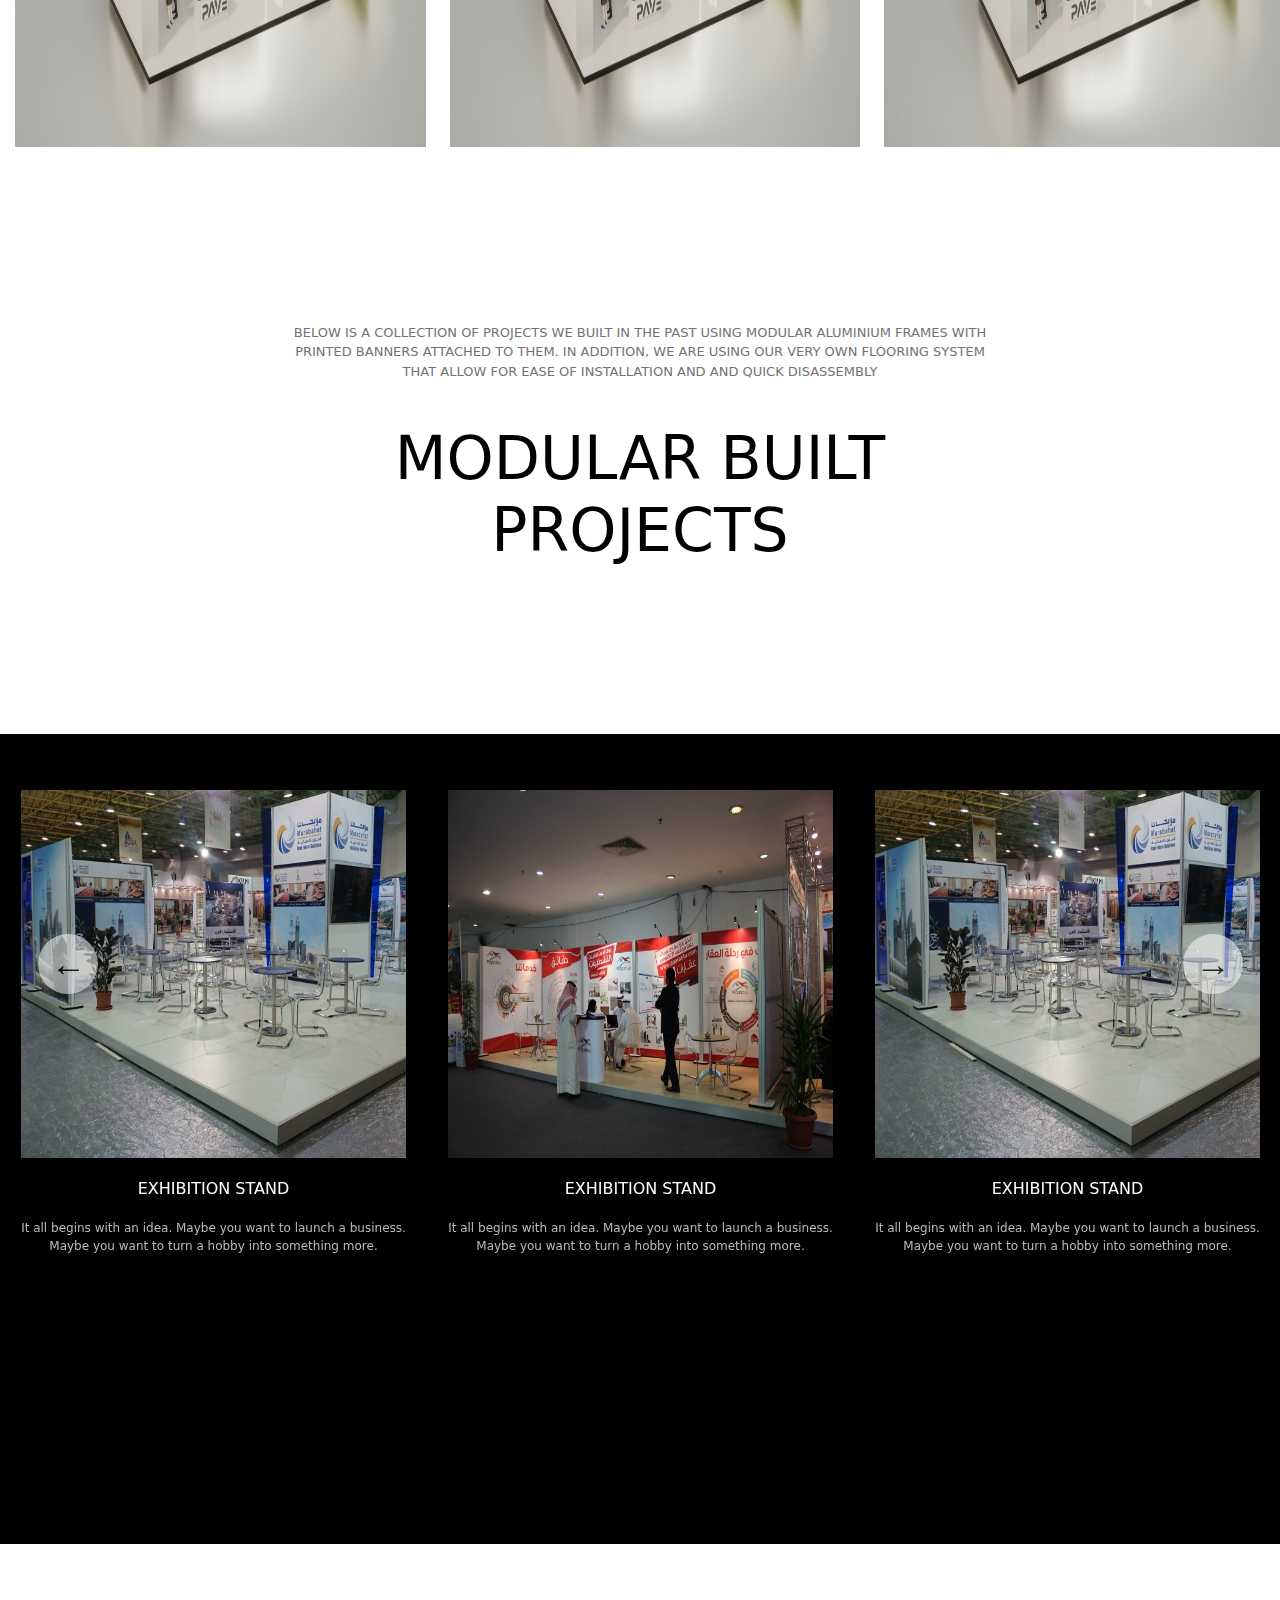
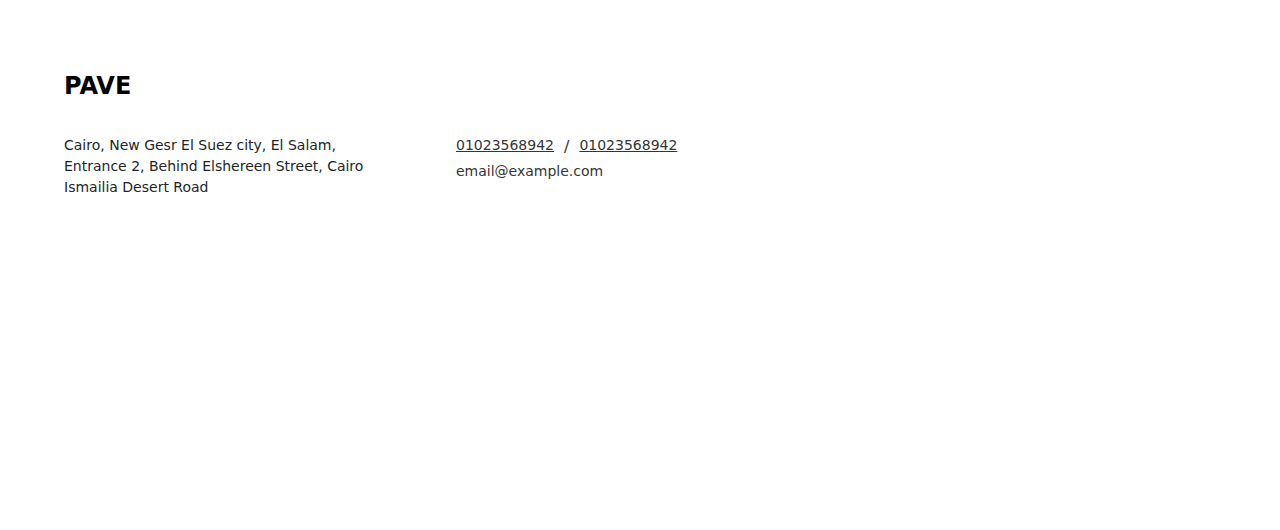
==== commit 8019ec00: "[Edit index]" ====
--- a/index.html
+++ b/index.html
@@ -44,9 +44,9 @@
                                 <a href="about.html">About us</a>
                             </li>
 
-                            <li>
+                            <!-- <li>
                                 <a href="projects.html">Projects</a>
-                            </li>
+                            </li> -->
     
                             <li>
                                 <a href="contact.html">contact</a>
@@ -111,9 +111,9 @@
                     <a href="about.html">About us</a>
                 </li>
 
-                <li>
+                <!-- <li>
                     <a href="projects.html">Projects</a>
-                </li>
+                </li> -->
 
                 <li>
                     <a href="contact.html">contact</a>
@@ -141,12 +141,17 @@
         <marquee  direction="right" onmouseover="this.stop();" onmouseout="this.start();" scrollamount="3">
             <div class="container-fluid">
                 <ul>
-                    <li>INNOVZTION MODULAR BOTH DESIGN</li>
-                    <li>INNOVZTION MODULAR BOTH DESIGN</li>
-                    <li>INNOVZTION MODULAR BOTH DESIGN</li>
-                    <li>INNOVZTION MODULAR BOTH DESIGN</li>
-                    <li>INNOVZTION MODULAR BOTH DESIGN</li>
-                    <li>INNOVZTION MODULAR BOTH DESIGN</li>
+                    <li>INNOVATION MODULAR BOTH DESIGN</li>
+                    <li>INNOVATION MODULAR BOTH DESIGN</li>
+                    <li>INNOVATION MODULAR BOTH DESIGN</li>
+                    <li>INNOVATION MODULAR BOTH DESIGN</li>
+                    <li>INNOVATION MODULAR BOTH DESIGN</li>
+                    <li>INNOVATION MODULAR BOTH DESIGN</li>
+                    <li>INNOVATION MODULAR BOTH DESIGN</li>
+                    <li>INNOVATION MODULAR BOTH DESIGN</li>
+                    <li>INNOVATION MODULAR BOTH DESIGN</li>
+                    <li>INNOVATION MODULAR BOTH DESIGN</li>
+                    <li>INNOVATION MODULAR BOTH DESIGN</li>
                 </ul>
             </div>
         </marquee>
--- a/assets/css/style-ltr.css
+++ b/assets/css/style-ltr.css
@@ -24,6 +24,7 @@
 /*start header section*/
 header {
   height: 12vh;
+  min-height: 100px;
   margin-bottom: 25px;
 }
 header .head-sec {
@@ -60,6 +61,7 @@
   color: #282828;
   font-size: 10px;
   font-weight: 600;
+  text-transform: uppercase !important;
 }
 header .head-sec .head-nav ul li .active {
   text-decoration: underline !important;
@@ -858,19 +860,22 @@
     height: 65vh;
   }
   .desc1-overlay h1 {
-    width: 80% !important;
+    width: 45% !important;
+    font-size: 45px !important;
   }
   .desc1-overlay p {
     width: 50% !important;
   }
   .desc1 {
     height: 35vh !important;
+    padding-top: 0px !important;
   }
   .slider-sec {
-    height: 60vh;
+    height: 70vh;
   }
   .desc-plus .desc1-overlay h2 {
-    width: 65%;
+    width: 45%;
+    font-size: 45px;
   }
   .projects-section .projects-card {
     height: 300px;
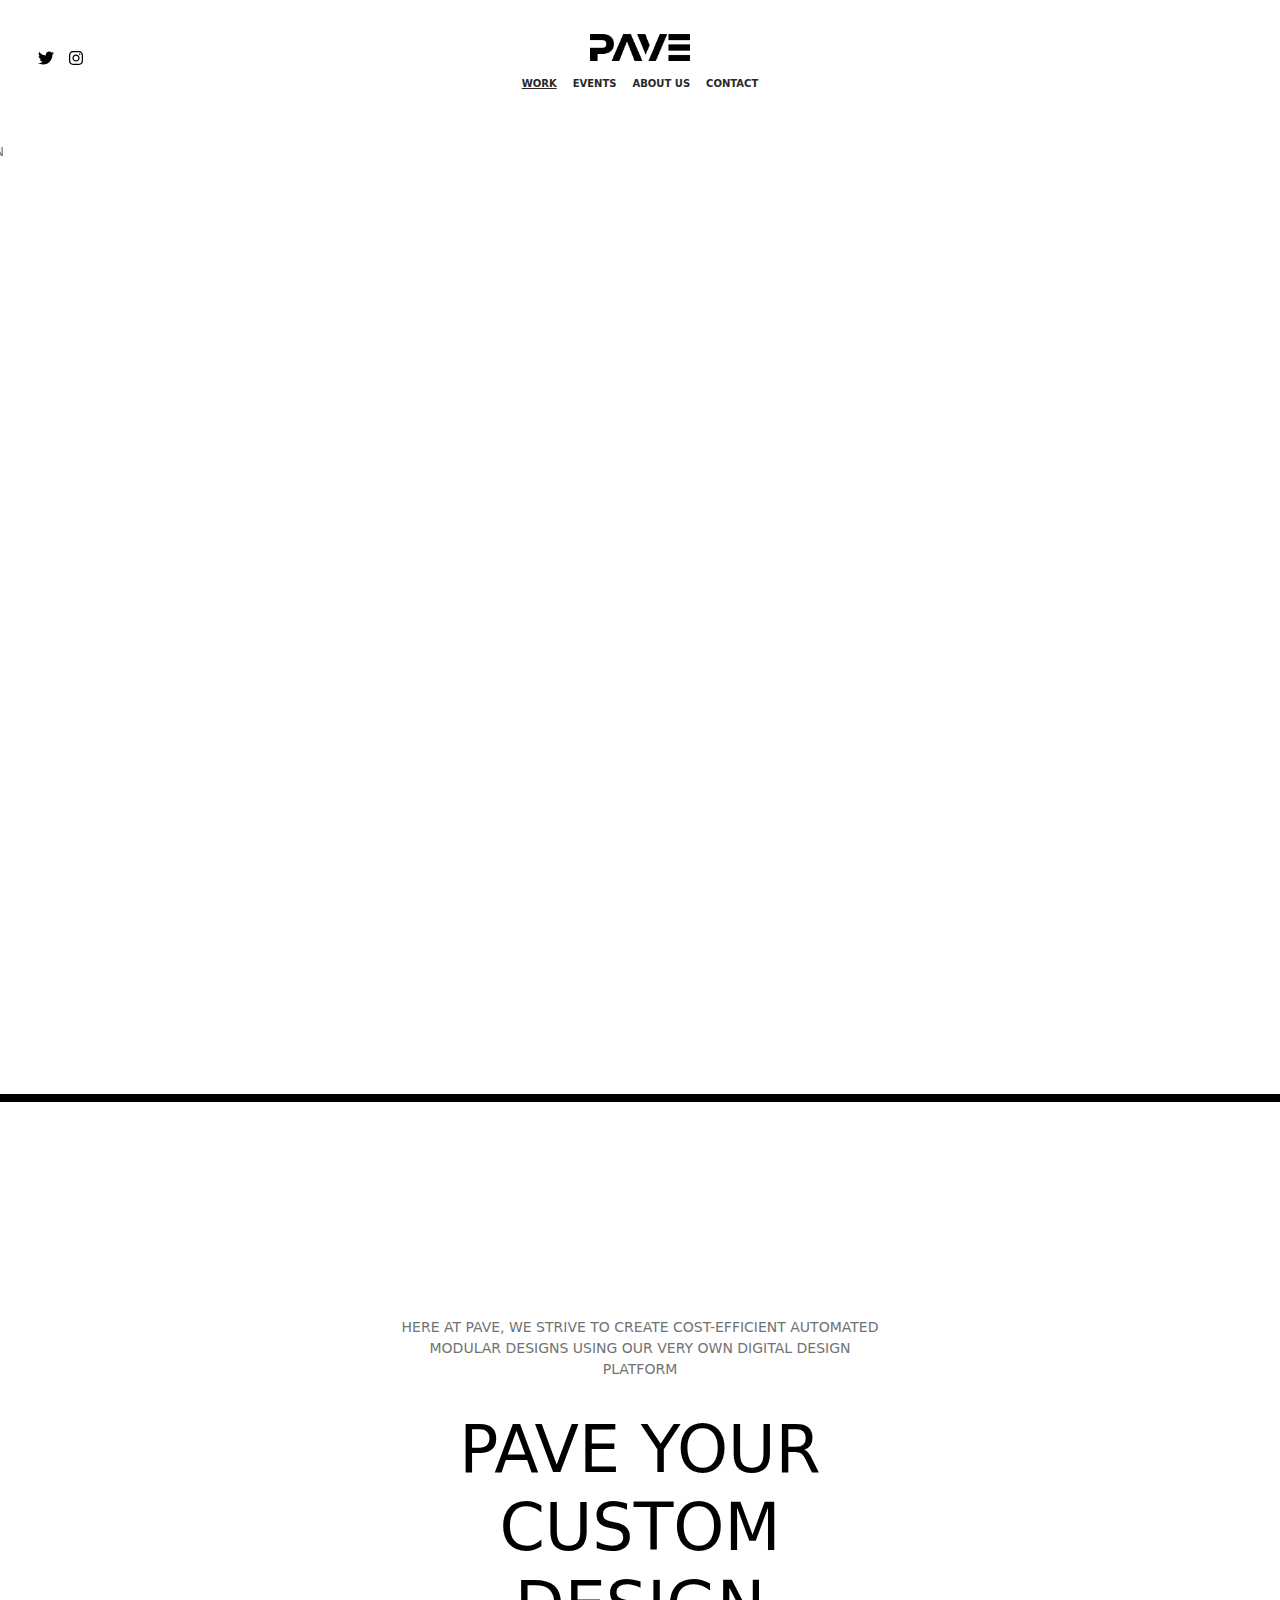
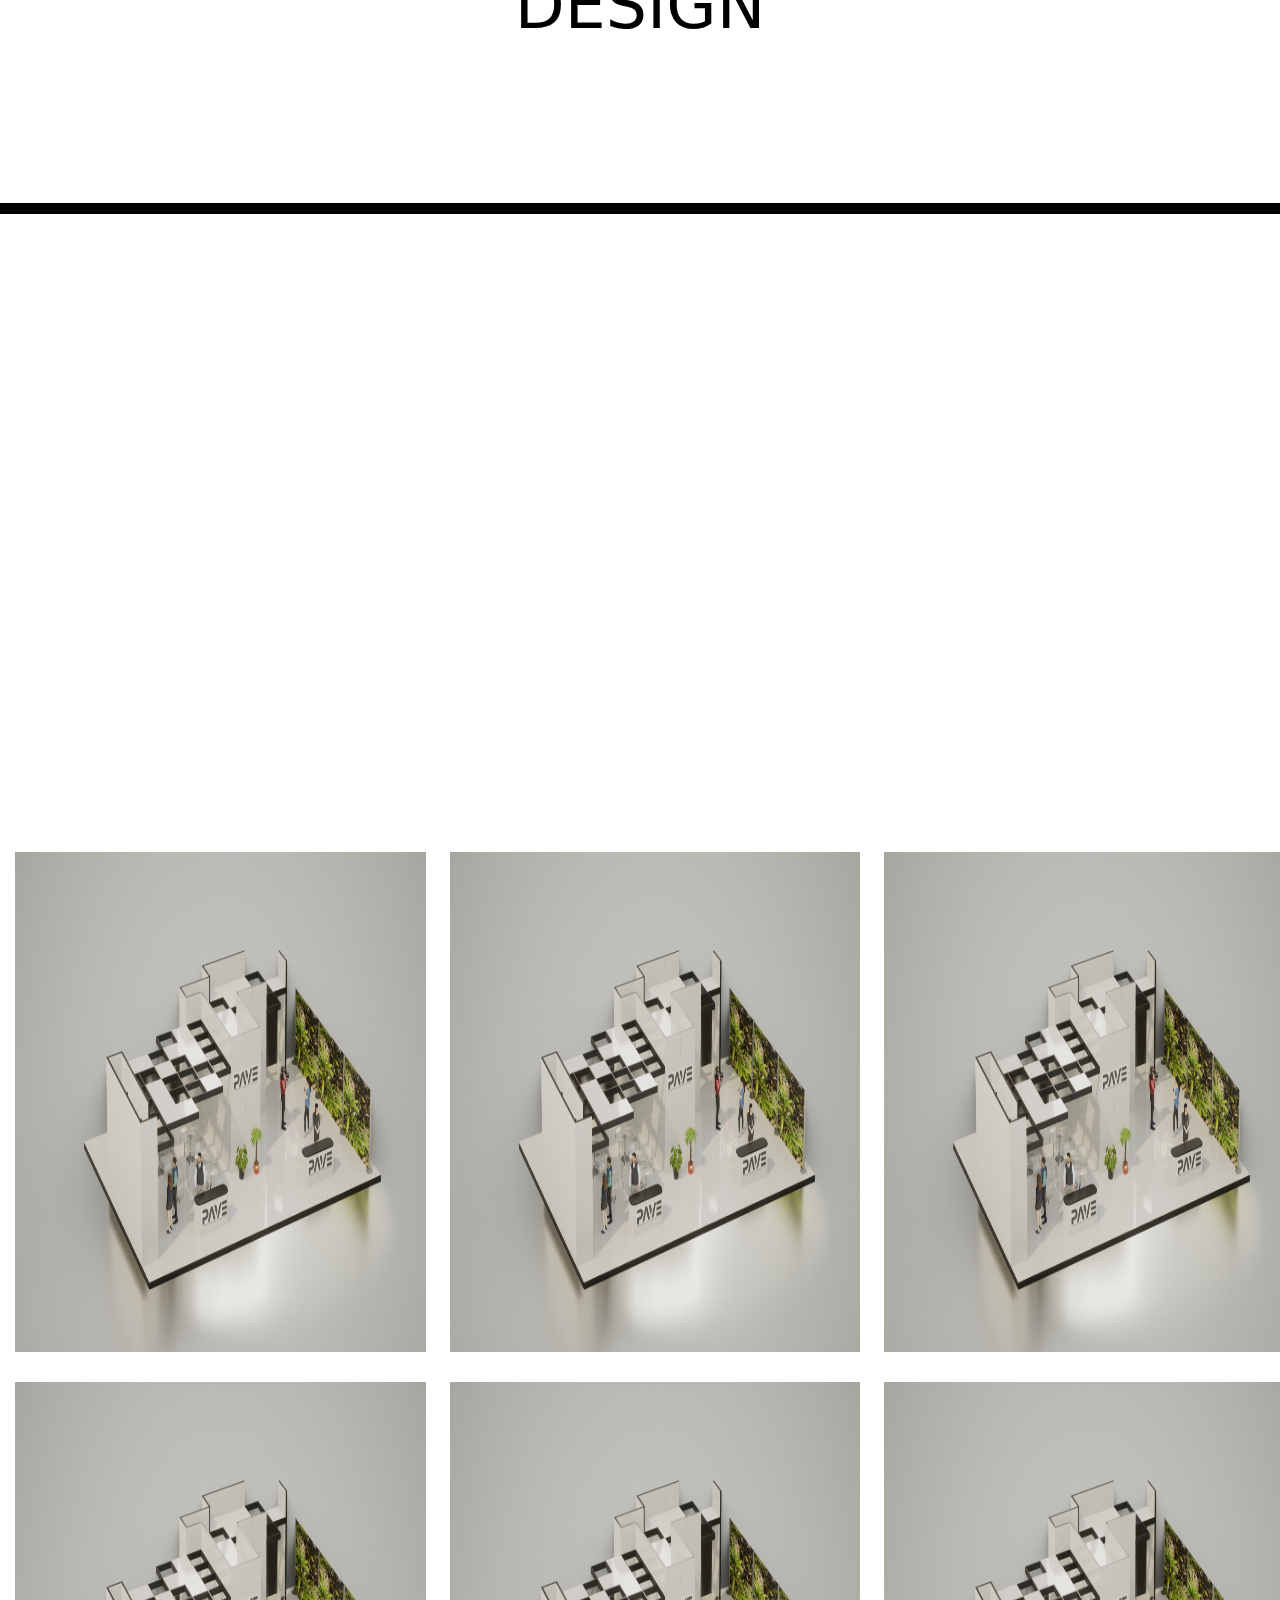
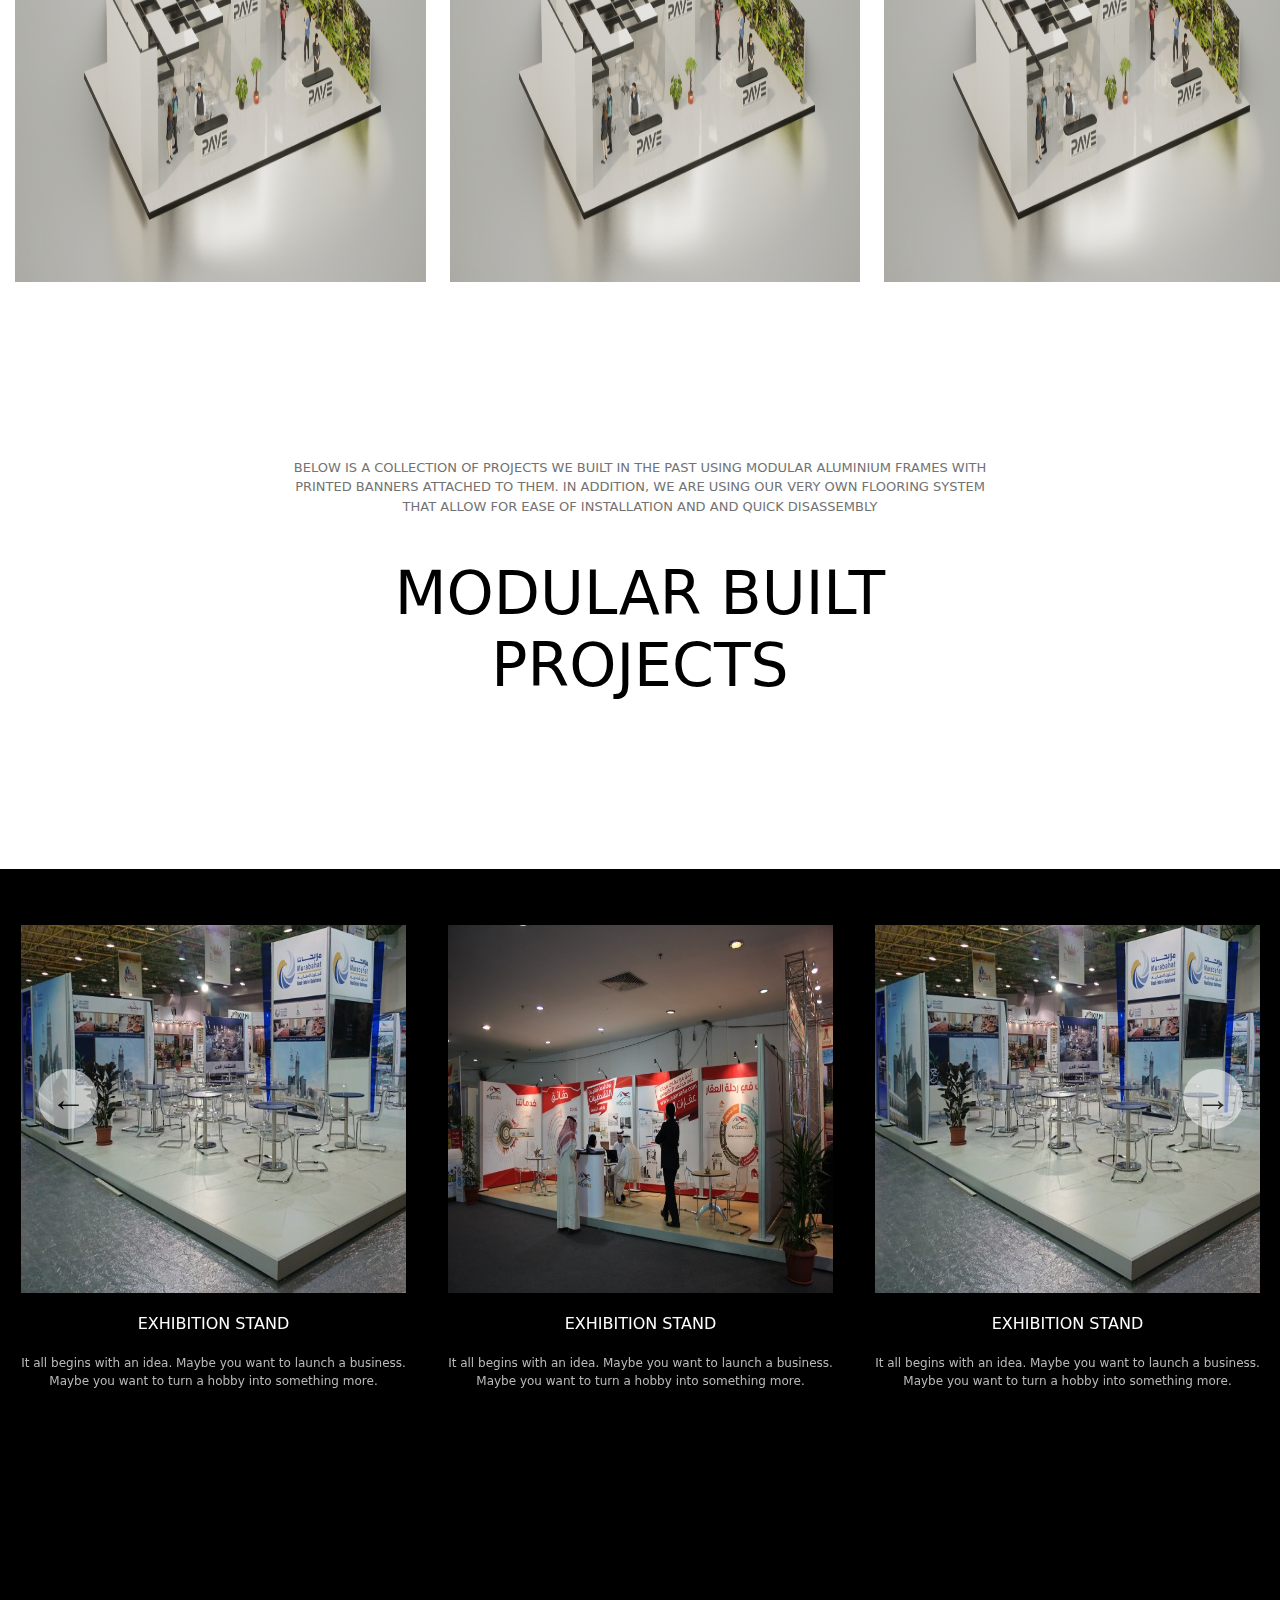
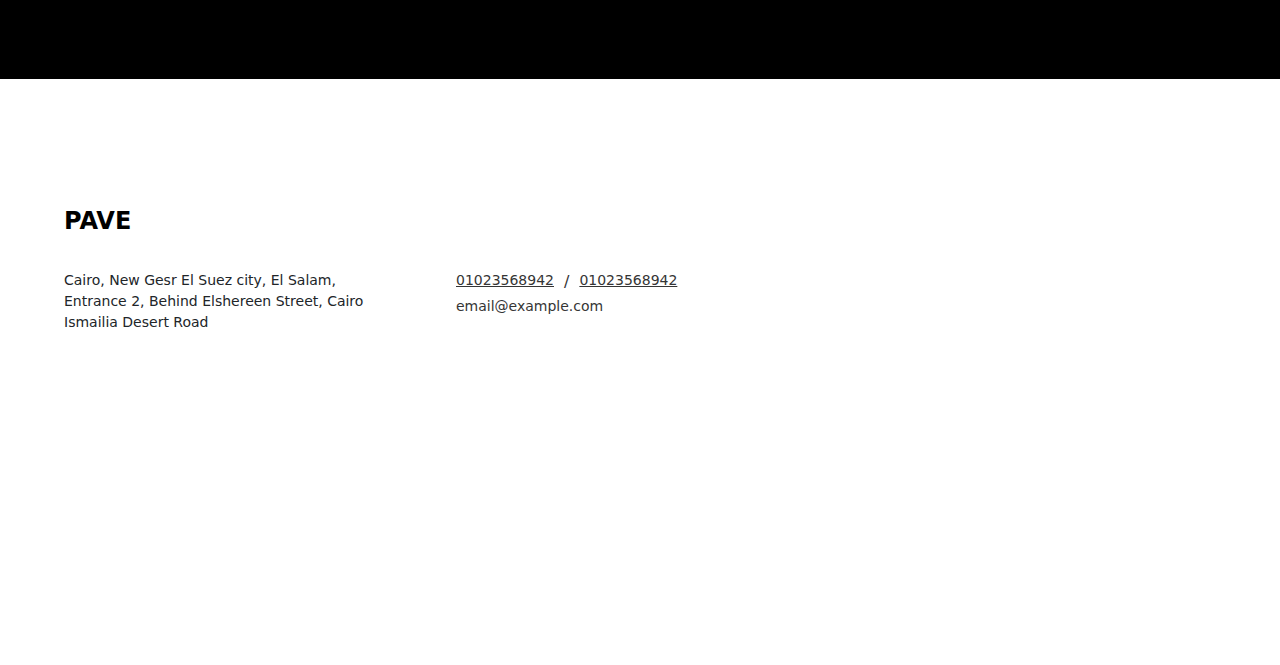
==== commit afd9d8fa: "[Edit map and border]" ====
--- a/index.html
+++ b/index.html
@@ -417,7 +417,7 @@
 
                     <div class="col-md-5 col-12">
                         <div class="location-div">
-                            <iframe src="https://www.google.com/maps/embed?pb=!1m14!1m12!1m3!1d13818.235665849268!2d31.479883649999994!3d30.0208192!2m3!1f0!2f0!3f0!3m2!1i1024!2i768!4f13.1!5e0!3m2!1sar!2seg!4v1676389745440!5m2!1sar!2seg"  style="border:0;" allowfullscreen="" loading="lazy" referrerpolicy="no-referrer-when-downgrade"></iframe>
+                            <iframe src="https://www.google.com/maps/embed?pb=!1m17!1m12!1m3!1d3449.7776661858547!2d31.445410315117673!3d30.15777198184112!2m3!1f0!2f0!3f0!3m2!1i1024!2i768!4f13.1!3m2!1m1!2zMzDCsDA5JzI4LjAiTiAzMcKwMjYnNTEuNCJF!5e0!3m2!1sen!2skw!4v1678270453652!5m2!1sen!2skw" width="600" height="450" style="border:0;" allowfullscreen="" loading="lazy" referrerpolicy="no-referrer-when-downgrade"></iframe>
                         </div>
                     </div>
                 </div>
--- a/assets/css/style-ltr.css
+++ b/assets/css/style-ltr.css
@@ -202,8 +202,12 @@
 .description-section .desc1 {
   position: relative;
   width: 100%;
-  height: 65vh;
+  height: 80vh;
   padding-top: 5%;
+  padding-top: 5%;
+  border-top: 8px solid #000;
+  border-bottom: 11px solid #000;
+  padding-bottom: 5%;
 }
 .description-section .desc1 .desc1-overlay {
   position: absolute;
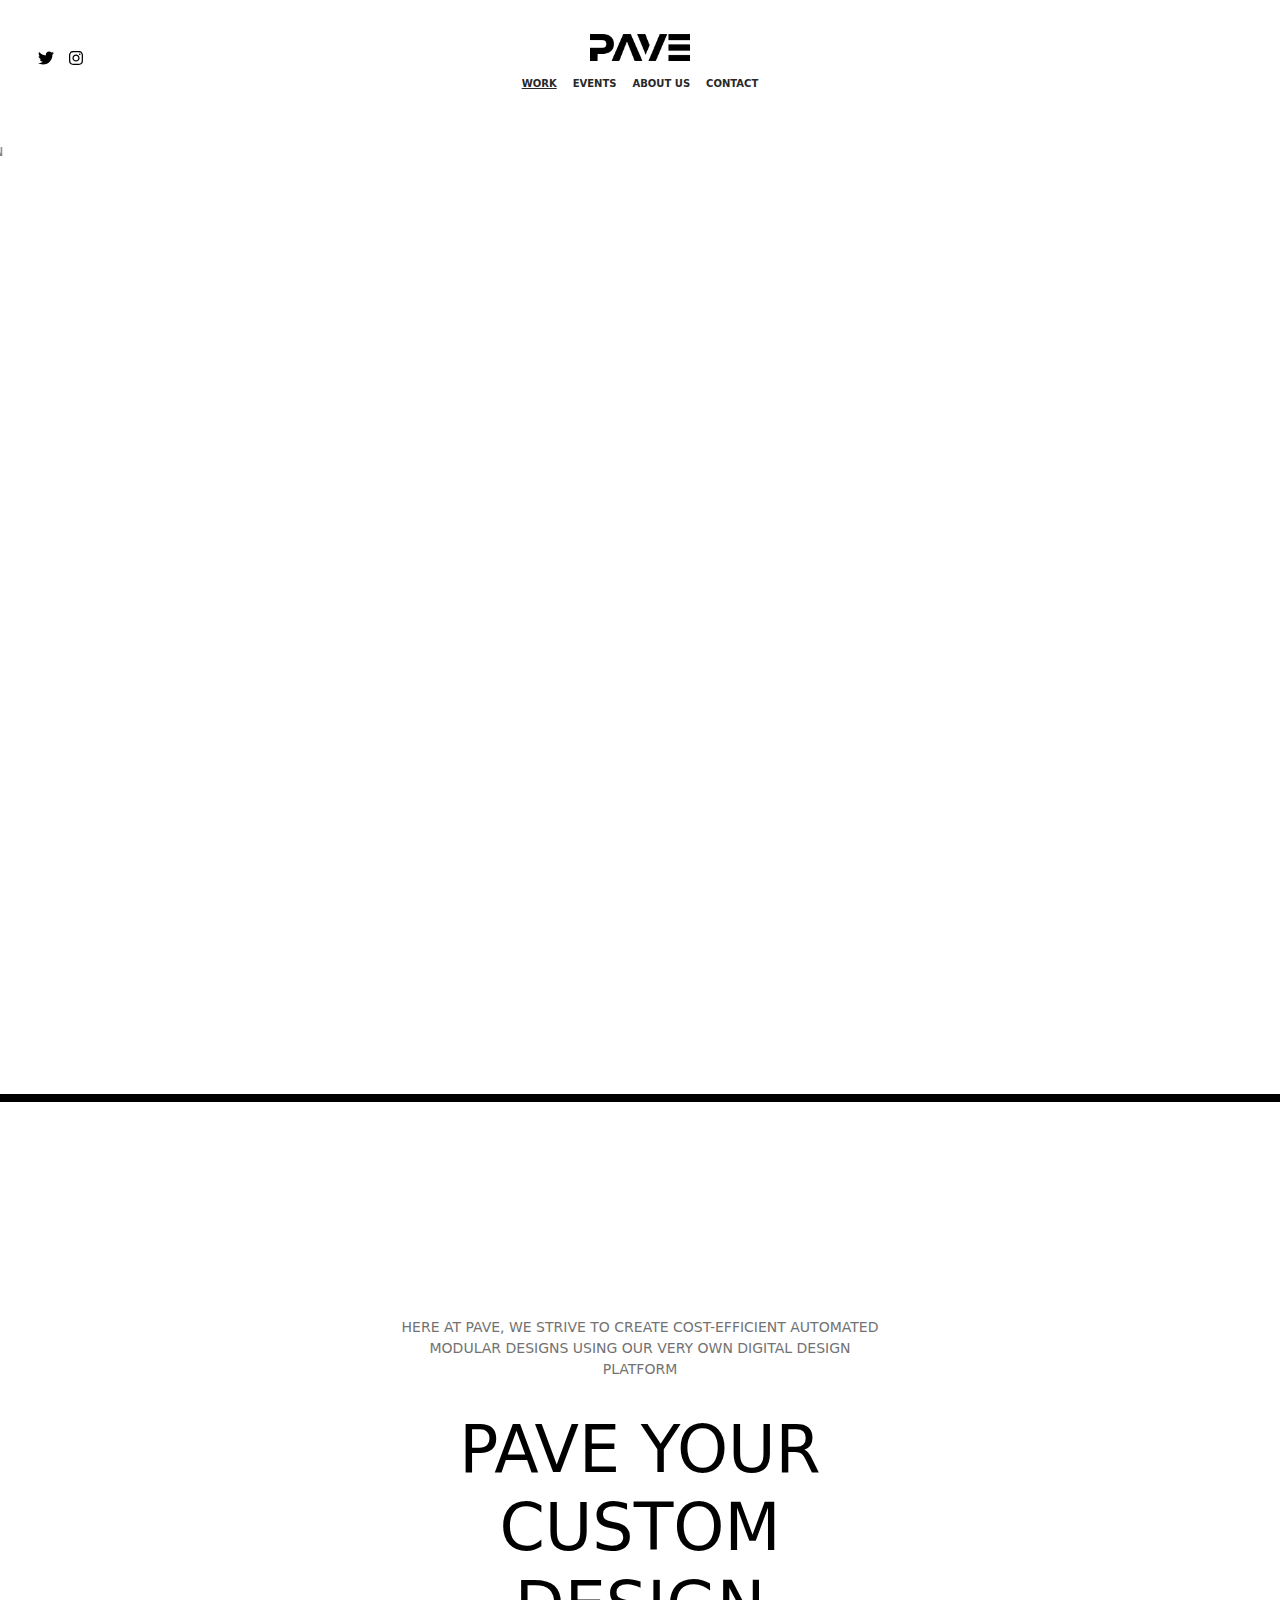
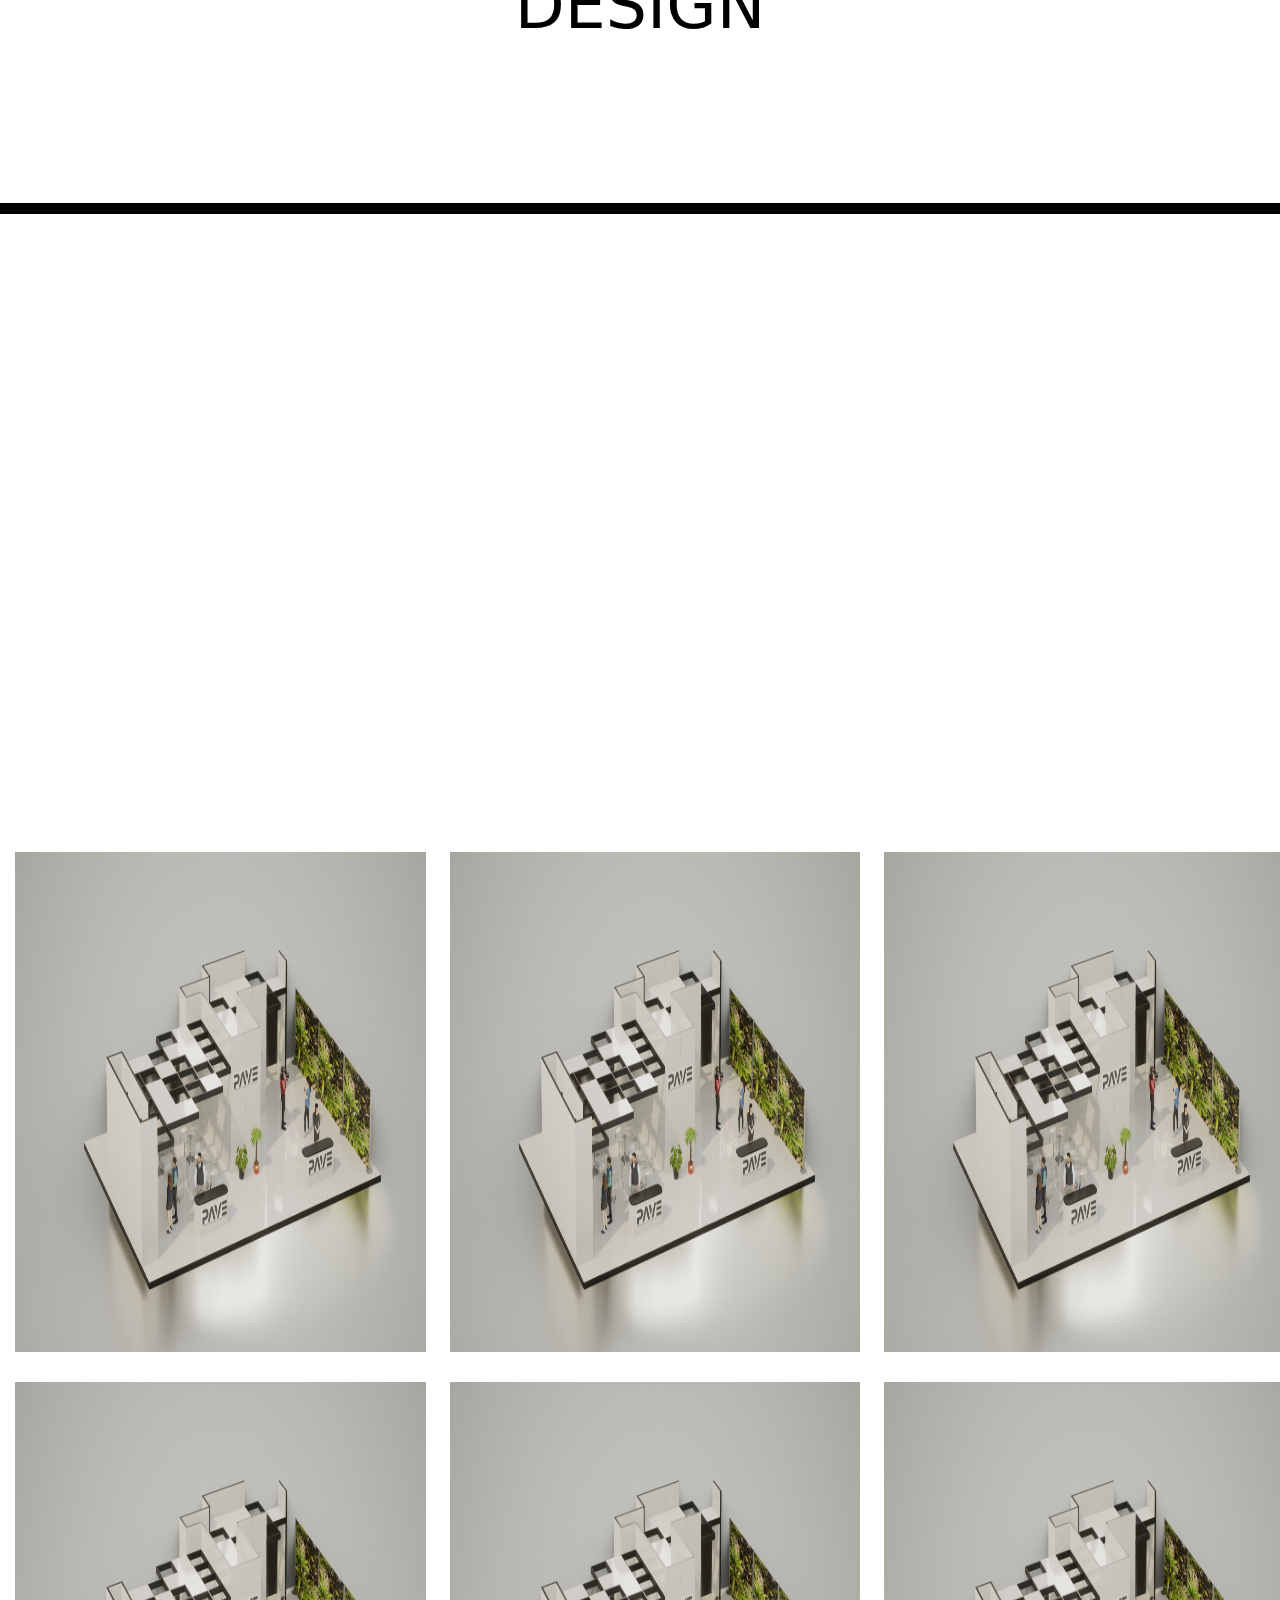
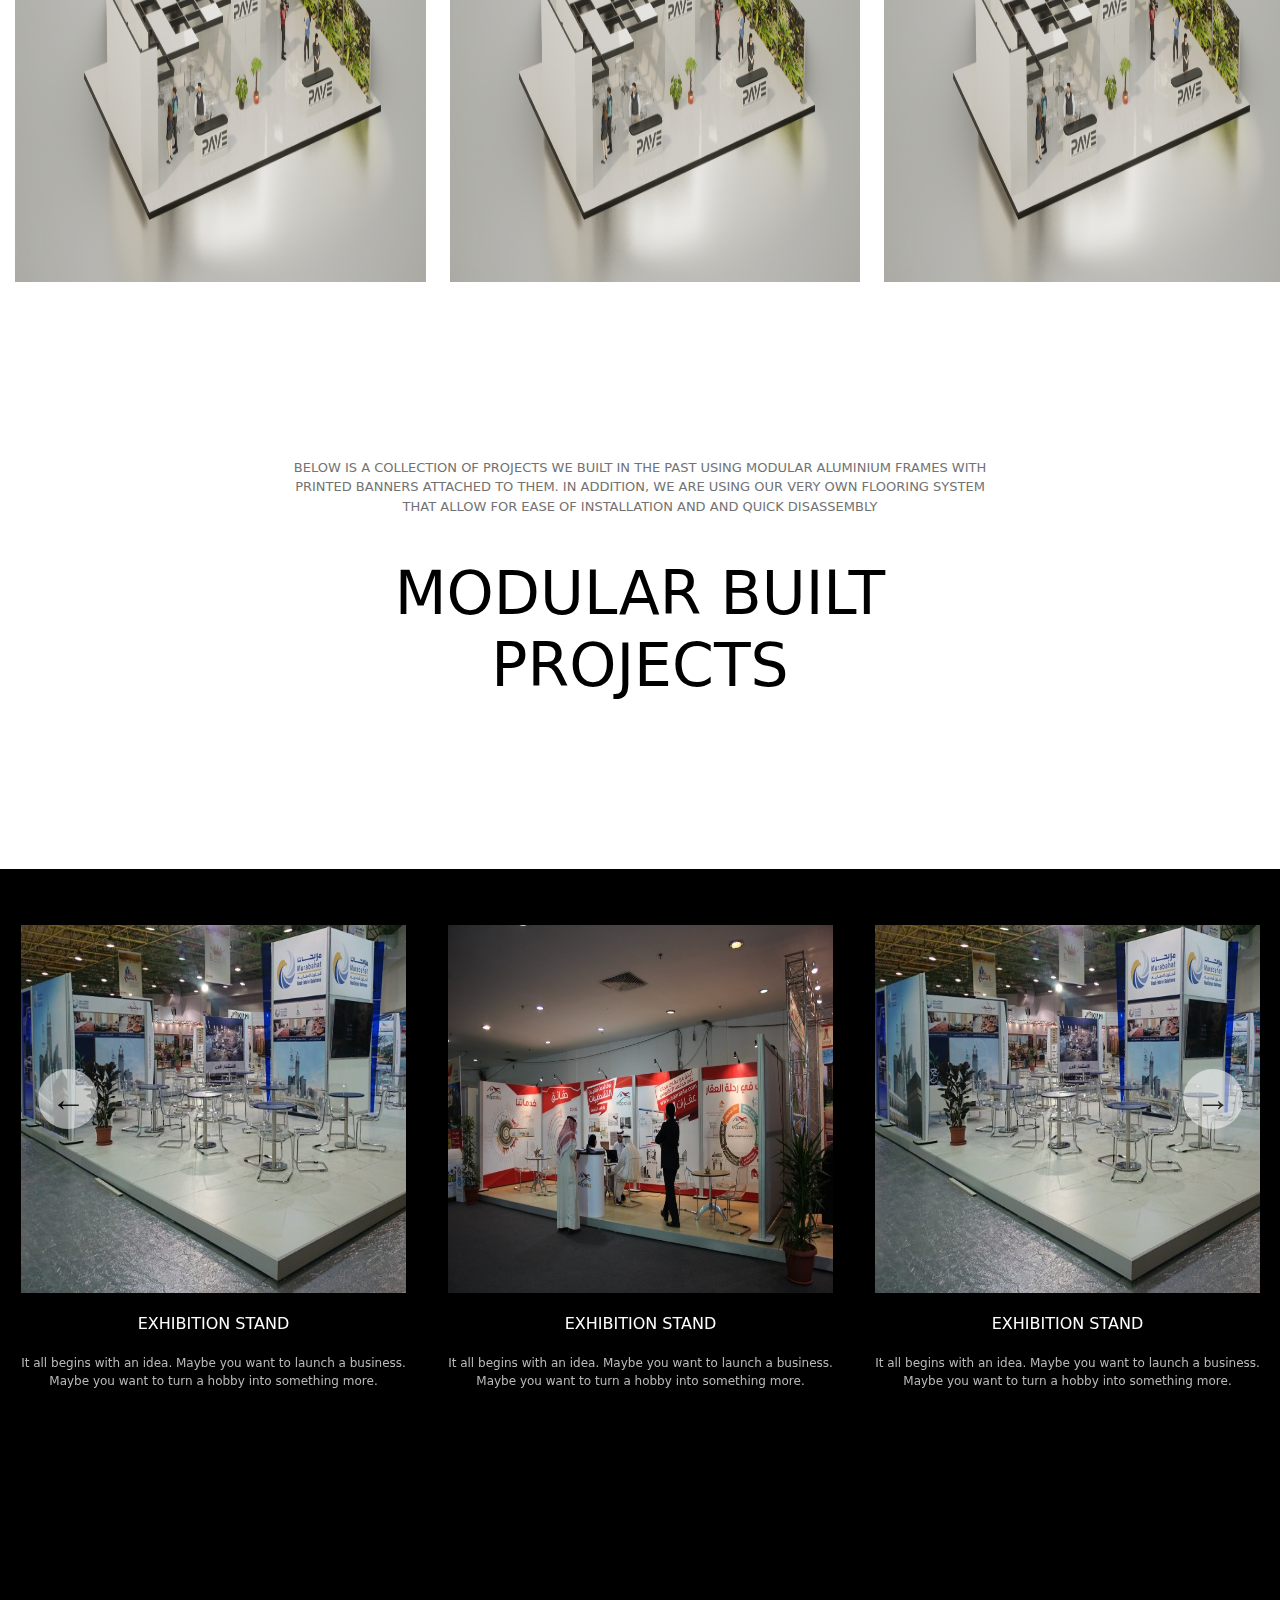
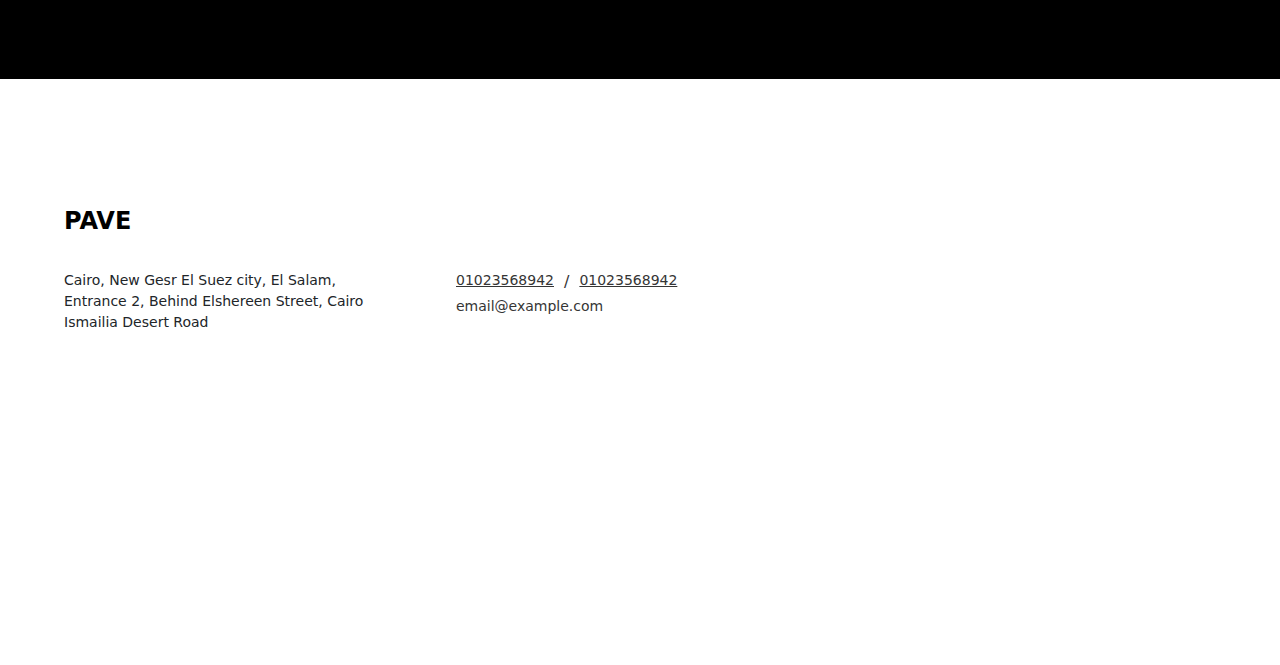
==== commit ec32f675: "[Add clander page]" ====
--- a/index.html
+++ b/index.html
@@ -7,7 +7,7 @@
         <meta http-equiv="X-UA-Compatible" content="IE=edge">
         <meta name="viewport" content="width=device-width, initial-scale=1.0">
         <meta name="title" content="Al Gomhoria">
-        <meta name="description" content="Our history:The Republic was established in 1964 in Zamalek. The most prestigious neighborhood in Cairo, where all the famous families and foreigners live.So it becomes a center for all who seek a high standard of living. If you are considering renting or...">
+        <meta name="description" content="">
         <meta name="keywords" content="">
         <meta name="author" content="kareem morsy">
         <!-- CSS only -->
--- a/assets/css/style-ltr.css
+++ b/assets/css/style-ltr.css
@@ -621,54 +621,226 @@
   margin-right: auto !important;
 }
 
-.fc .fc-daygrid-day-number, .fc .fc-col-header-cell-cushion {
-  text-decoration: none !important;
-}
-
-.fc-theme-standard td, .fc-theme-standard th, .fc-theme-standard .fc-scrollgrid {
+/*end events page*/
+#calendar {
+  max-width: 1100px;
+  margin: 40px auto;
+}
+
+/*
+  i wish this required CSS was better documented :(
+  https://github.com/FezVrasta/popper.js/issues/674
+  derived from this CSS on this page: https://popper.js.org/tooltip-examples.html
+  */
+.popper,
+.tooltip {
+  position: absolute;
+  left: -212px !important;
+  top: 0 !important;
+  z-index: 99999999 !important;
+  background: rgb(248, 248, 248);
+  color: #000 !important;
+  width: 210px;
+  height: 210px;
+  overflow-y: scroll;
+  border-radius: 3px;
+  box-shadow: 0 0 2px rgba(0, 0, 0, 0.5);
+  opacity: 1 !important;
+}
+.popper h1,
+.tooltip h1 {
+  font-size: 24px !important;
+}
+
+.tooltip-inner {
+  max-width: 200px;
+  padding: 0.15rem 0.3rem;
+  color: #000;
+  text-align: center;
+  background-color: transparent !important;
+  border-radius: 0.25rem;
+}
+
+.style5 .tooltip {
+  background: #1E252B;
+  color: #000;
+  max-width: 200px;
+  width: auto;
+  font-size: 0.8rem;
+  padding: 0.5em 1em;
+}
+
+.popper .popper__arrow,
+.tooltip .tooltip-arrow {
+  width: 0;
+  height: 0;
+  border-style: solid;
+  position: absolute;
+  margin: 5px;
+}
+
+.tooltip .tooltip-arrow,
+.popper .popper__arrow {
+  border-color: #f8f8f8;
+}
+
+.style5 .tooltip .tooltip-arrow {
+  border-color: #1E252B;
+}
+
+.popper[x-placement^=top],
+.tooltip[x-placement^=top] {
+  margin-bottom: 5px;
+}
+
+.popper[x-placement^=top] .popper__arrow,
+.tooltip[x-placement^=top] .tooltip-arrow {
+  border-width: 5px 5px 0 5px;
+  border-left-color: transparent;
+  border-right-color: transparent;
+  border-bottom-color: transparent;
+  bottom: -5px;
+  left: calc(50% - 5px);
+  margin-top: 0;
+  margin-bottom: 0;
+}
+
+.popper[x-placement^=bottom],
+.tooltip[x-placement^=bottom] {
+  margin-top: 5px;
+}
+
+.tooltip[x-placement^=bottom] .tooltip-arrow,
+.popper[x-placement^=bottom] .popper__arrow {
+  border-width: 0 5px 5px 5px;
+  border-left-color: transparent;
+  border-right-color: transparent;
+  border-top-color: transparent;
+  top: -5px;
+  left: calc(50% - 5px);
+  margin-top: 0;
+  margin-bottom: 0;
+}
+
+.tooltip[x-placement^=right],
+.popper[x-placement^=right] {
+  margin-left: 5px;
+}
+
+.popper[x-placement^=right] .popper__arrow,
+.tooltip[x-placement^=right] .tooltip-arrow {
+  border-width: 5px 5px 5px 0;
+  border-left-color: transparent;
+  border-top-color: transparent;
+  border-bottom-color: transparent;
+  left: -5px;
+  top: calc(50% - 5px);
+  margin-left: 0;
+  margin-right: 0;
+}
+
+.popper[x-placement^=left],
+.tooltip[x-placement^=left] {
+  margin-right: 5px;
+}
+
+.popper[x-placement^=left] .popper__arrow,
+.tooltip[x-placement^=left] .tooltip-arrow {
+  border-width: 5px 0 5px 5px;
+  border-top-color: transparent;
+  border-right-color: transparent;
+  border-bottom-color: transparent;
+  right: -5px;
+  top: calc(50% - 5px);
+  margin-left: 0;
+  margin-right: 0;
+}
+
+.fc-h-event {
+  height: 30px !important;
+}
+
+.fc-theme-standard .fc-scrollgrid, .fc-theme-standard td, .fc-theme-standard th {
   border: 0px solid transparent !important;
 }
 
-.fc-theme-standard .fc-scrollgrid {
-  border: 0px solid transparent !important;
-}
-
-.fc .fc-button:disabled {
-  opacity: 0 !important;
-}
-
-.events tr {
-  margin: 15px 0px !important;
-}
-
-.fc-liquid-hack .fc-daygrid-day-frame, .fc .fc-daygrid-day.fc-day-today {
-  position: static;
-  background-color: #f8f8f8 !important;
-  margin: 5px;
-  display: block;
-}
-
-.fc .fc-col-header-cell-cushion {
-  color: #635b5b;
-  font-size: 14px !important;
-}
-
-.fc .fc-daygrid-day-frame {
-  min-height: 73px !important;
+.fc-col-header-cell-cushion {
+  text-decoration: none;
+  color: #727272 !important;
+  font-size: 12px;
 }
 
 .fc .fc-daygrid-day-number {
-  z-index: 999;
-  background-color: #f8f8f8;
-  width: 25px;
-  height: 25px;
+  text-decoration: none;
+  color: #727272 !important;
+  background-color: #f8f1f1;
+  width: 22px;
+  height: 22px;
   display: flex;
   justify-content: center;
   align-items: center;
+  font-size: 11px;
+}
+
+table {
+  border-collapse: separate;
+  border-spacing: 10px;
+  *border-collapse: expression("separate", cellSpacing="10px");
+}
+
+td {
+  border-collapse: separate;
+}
+
+.fc-daygrid-event {
   font-size: 14px;
-}
-
-/*end events page*/
+  white-space: pre-wrap !important;
+}
+
+.fc-direction-ltr .fc-daygrid-event.fc-event-end, .fc-direction-rtl .fc-daygrid-event.fc-event-start {
+  min-height: 60px !important;
+  margin-top: 15px;
+}
+
+.fc-liquid-hack th {
+  height: 45px !important;
+}
+
+.fc-theme-standard td {
+  width: 80px;
+  height: 80px;
+}
+
+.evet-title {
+  font-size: 45px;
+  text-align: left;
+  margin: 10px 5px;
+}
+
+.event-img {
+  width: 50px;
+  height: 50px;
+  margin: 10px auto !important;
+  display: block;
+}
+
+.event-date {
+  text-align: left;
+  width: 100%;
+  margin: 10px 5px;
+}
+
+.event-desc {
+  width: 100% !important;
+  text-align: left;
+  margin: 10px 0px;
+  padding: 0px 5px !important;
+}
+
+.fc .fc-button:disabled {
+  display: none !important;
+}
+
 @media (max-width: 767px) {
   .intro-video {
     height: 55vh;
